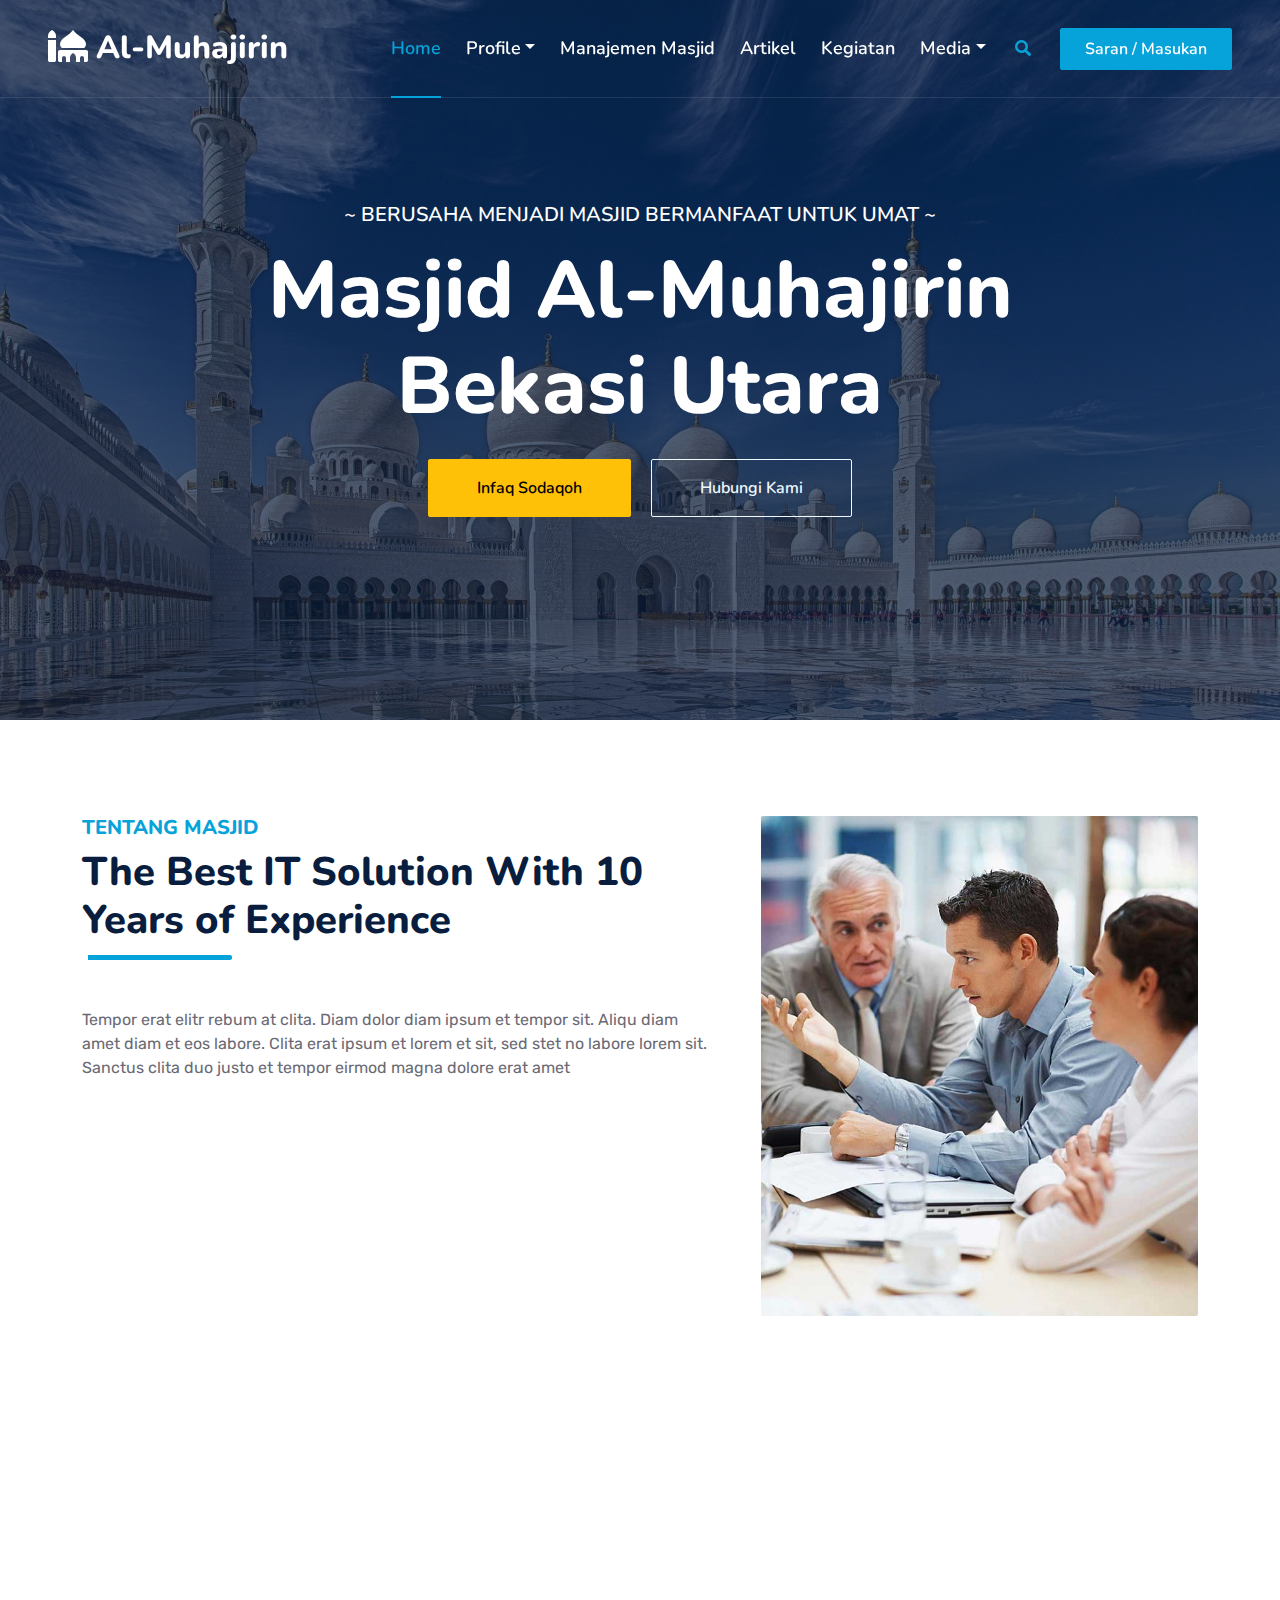
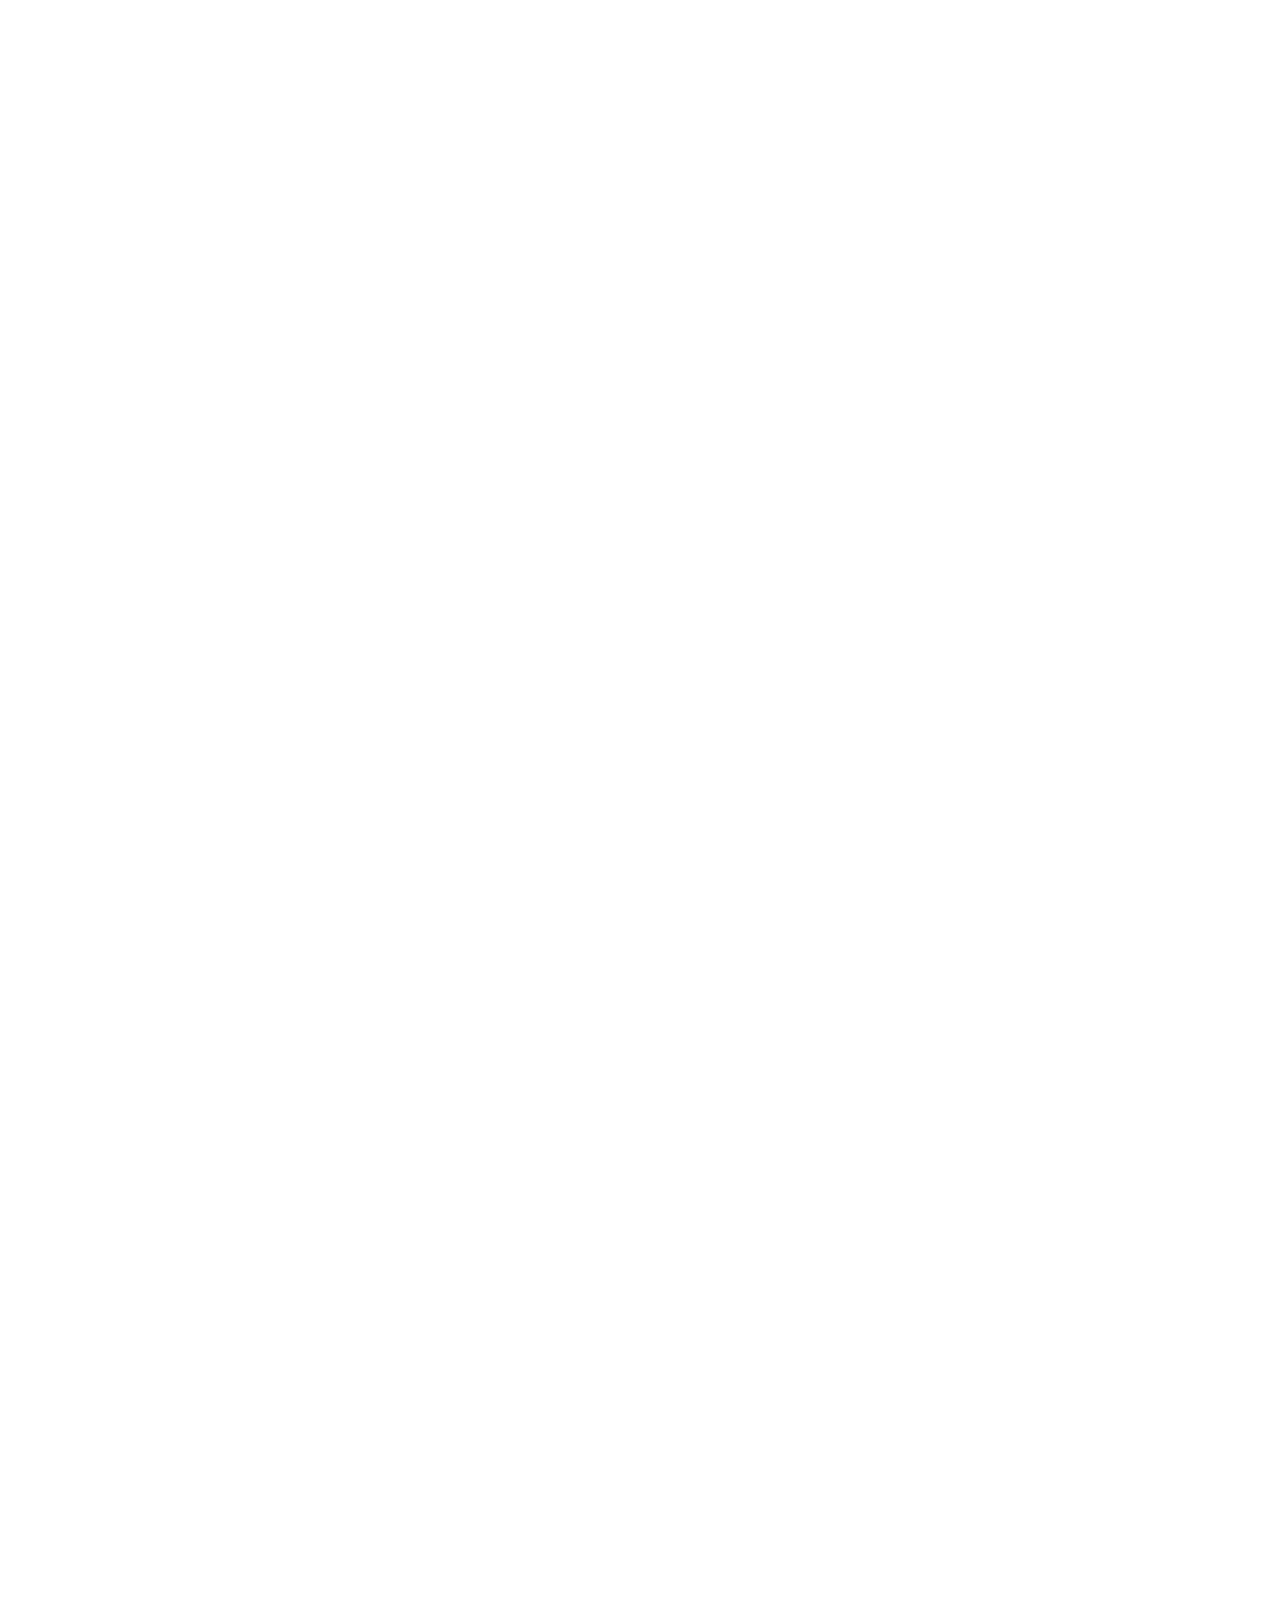
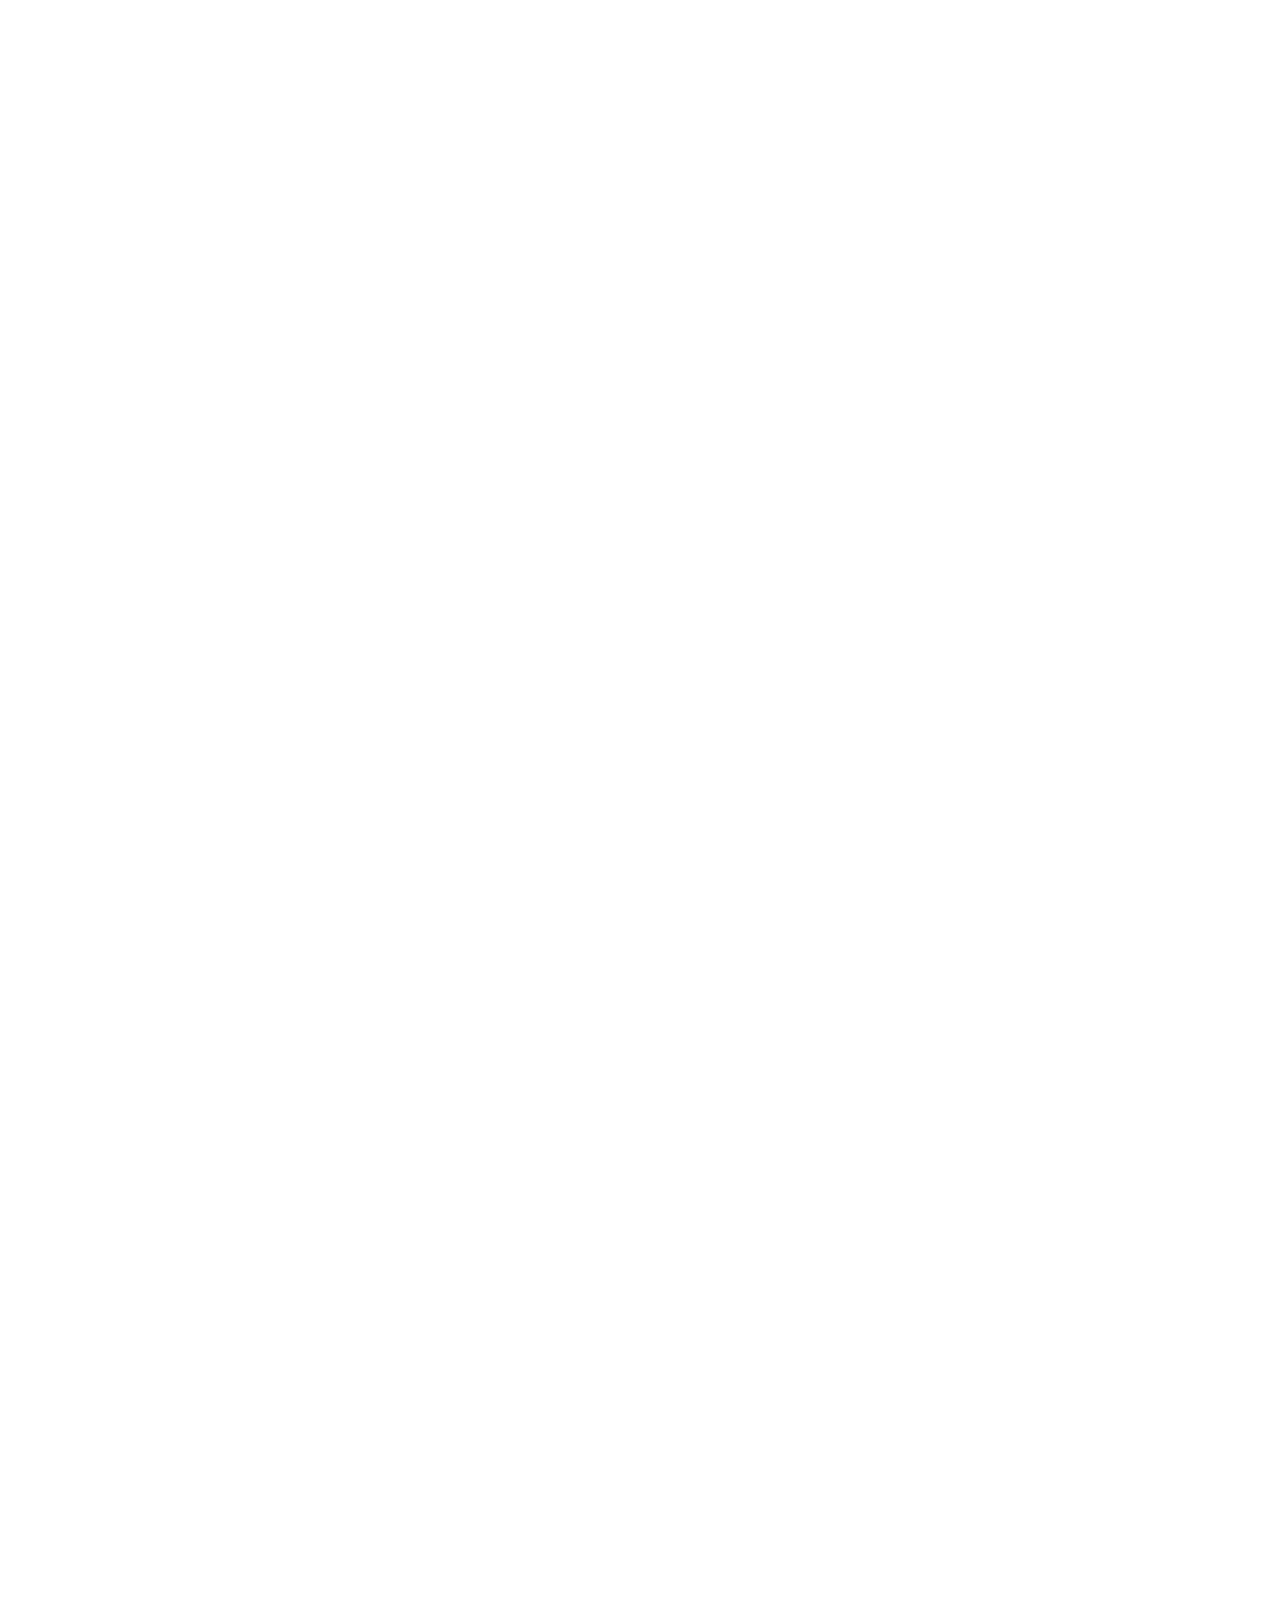
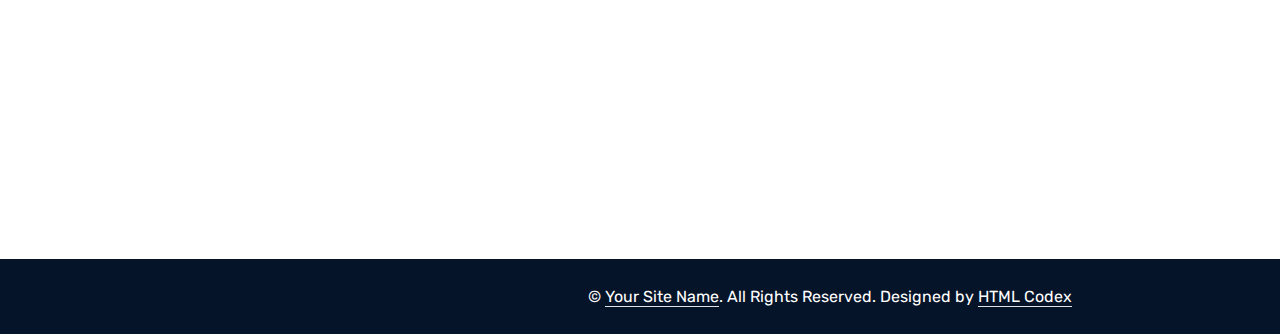
==== index.html @ e38d2fbe "layout HTML" ====
<!DOCTYPE html>
<html lang="en">

<head>
    <meta charset="utf-8">
    <title>Masjid Al-Muhajirin</title>
    <meta content="width=device-width, initial-scale=1.0" name="viewport">
    <meta content="Free HTML Templates" name="keywords">
    <meta content="Free HTML Templates" name="description">

    <!-- Favicon -->
    <link href="img/favicon.ico" rel="icon">

    <!-- Google Web Fonts -->
    <link rel="preconnect" href="https://fonts.googleapis.com">
    <link rel="preconnect" href="https://fonts.gstatic.com" crossorigin>
    <link href="https://fonts.googleapis.com/css2?family=Nunito:wght@400;600;700;800&family=Rubik:wght@400;500;600;700&display=swap" rel="stylesheet">

    <!-- Icon Font Stylesheet -->
    <link href="https://cdnjs.cloudflare.com/ajax/libs/font-awesome/5.10.0/css/all.min.css" rel="stylesheet">
    <link href="https://cdn.jsdelivr.net/npm/bootstrap-icons@1.4.1/font/bootstrap-icons.css" rel="stylesheet">

    <!-- Libraries Stylesheet -->
    <link href="lib/owlcarousel/assets/owl.carousel.min.css" rel="stylesheet">
    <link href="lib/animate/animate.min.css" rel="stylesheet">

    <!-- Customized Bootstrap Stylesheet -->
    <link href="css/bootstrap.min.css" rel="stylesheet">

    <!-- Template Stylesheet -->
    <link href="css/style.css" rel="stylesheet">
</head>

<body>
    <!-- Spinner Start -->
    <div id="spinner" class="show bg-white position-fixed translate-middle w-100 vh-100 top-50 start-50 d-flex align-items-center justify-content-center">
        <div class="spinner"></div>
    </div>
    <!-- Spinner End -->

    <!-- Topbar Start -->
    <!-- <div class="container-fluid bg-dark px-5 d-none d-lg-block">
        <div class="row gx-0">
            <div class="col-lg-8 text-center text-lg-start mb-2 mb-lg-0">
                <div class="d-inline-flex align-items-center" style="height: 45px;">
                    <small class="me-3 text-light"><i class="fa fa-map-marker-alt me-2"></i>123 Street, New York, USA</small>
                    <small class="me-3 text-light"><i class="fa fa-phone-alt me-2"></i>+012 345 6789</small>
                    <small class="text-light"><i class="fa fa-envelope-open me-2"></i>info@example.com</small>
                </div>
            </div>
            <div class="col-lg-4 text-center text-lg-end">
                <div class="d-inline-flex align-items-center" style="height: 45px;">
                    <a class="btn btn-sm btn-outline-light btn-sm-square rounded-circle me-2" href=""><i class="fab fa-twitter fw-normal"></i></a>
                    <a class="btn btn-sm btn-outline-light btn-sm-square rounded-circle me-2" href=""><i class="fab fa-facebook-f fw-normal"></i></a>
                    <a class="btn btn-sm btn-outline-light btn-sm-square rounded-circle me-2" href=""><i class="fab fa-linkedin-in fw-normal"></i></a>
                    <a class="btn btn-sm btn-outline-light btn-sm-square rounded-circle me-2" href=""><i class="fab fa-instagram fw-normal"></i></a>
                    <a class="btn btn-sm btn-outline-light btn-sm-square rounded-circle" href=""><i class="fab fa-youtube fw-normal"></i></a>
                </div>
            </div>
        </div>
    </div> -->
    <!-- Topbar End -->

    <!-- Navbar & Carousel Start -->
    <div class="container-fluid position-relative p-0">
        <nav class="navbar navbar-expand-lg navbar-dark px-5 py-3 py-lg-0">
            <a href="index.html" class="navbar-brand p-0">
                <h2 style="color: #fff;" class="m-0"><i class="fa fa-mosque me-2"></i>Al-Muhajirin</h2>
            </a>
            <button class="navbar-toggler" type="button" data-bs-toggle="collapse" data-bs-target="#navbarCollapse">
                <span class="fa fa-bars"></span>
            </button>
            <div class="collapse navbar-collapse" id="navbarCollapse">
                <div class="navbar-nav ms-auto py-0">
                    <a href="index.html" class="nav-item nav-link active">Home</a>
                    <div class="nav-item dropdown">
                        <a href="#" class="nav-link dropdown-toggle" data-bs-toggle="dropdown">Profile</a>
                        <div class="dropdown-menu m-0">
                            <a href="singlepage.html" class="dropdown-item">Profile Lengkap</a>
                            <a href="tim-dkm.html" class="dropdown-item">Susunan Pengurus DKM</a>
                            <a href="jamaah.html" class="dropdown-item">Data Semua Jamaah</a>
                        </div>
                    </div>
                    <!-- <a href="about.html" class="nav-item nav-link">Profile</a> -->
                    <a href="singlepage.html" class="nav-item nav-link">Manajemen Masjid</a>
                    <a href="contact.html" class="nav-item nav-link">Artikel</a>
                    <a href="contact.html" class="nav-item nav-link">Kegiatan</a>
                    <!-- <a href="contact.html" class="nav-item nav-link">Media</a> -->
                    <div class="nav-item dropdown">
                        <a href="#" class="nav-link dropdown-toggle" data-bs-toggle="dropdown">Media</a>
                        <div class="dropdown-menu m-0">
                            <a href="feature.html" class="dropdown-item">Poster Dakwah</a>
                            <a href="price.html" class="dropdown-item">Galeri</a>
                            <a href="feature.html" class="dropdown-item">Video</a>
                        </div>
                    </div>
                    <!-- <a href="contact.html" class="nav-item nav-link">Kontak</a> -->
                </div>
                <butaton type="button" class="btn text-primary ms-3" data-bs-toggle="modal" data-bs-target="#searchModal"><i class="fa fa-search"></i></butaton>
                <a href="https://htmlcodex.com/startup-company-website-template" class="btn btn-primary py-2 px-4 ms-3">Saran / Masukan</a>
            </div>
        </nav>

        <div id="header-carousel" class="carousel slide carousel-fade" data-bs-ride="carousel">
            <div class="carousel-inner">
                <div class="carousel-item active">
                    <img class="w-100" src="img/mosque.jpg" alt="Image">
                    <div class="carousel-caption d-flex flex-column align-items-center justify-content-center">
                        <div class="p-3" style="max-width: 900px;">
                            <h5 class="text-white text-uppercase mb-3 animated slideInDown">~ Berusaha Menjadi Masjid Bermanfaat untuk Umat ~</h5>
                            <h1 class="display-1 text-white mb-md-4 animated zoomIn">Masjid Al-Muhajirin<br>Bekasi Utara</h1>
                            <a href="quote.html" class="btn btn-warning py-md-3 px-md-5 me-3 animated slideInLeft">Infaq Sodaqoh</a>
                            <a href="" class="btn btn-outline-light py-md-3 px-md-5 animated slideInRight">Hubungi Kami</a>
                        </div>
                    </div>
                </div>
                <!-- <div class="carousel-item">
                    <img class="w-100" src="img/carousel-2.jpg" alt="Image">
                    <div class="carousel-caption d-flex flex-column align-items-center justify-content-center">
                        <div class="p-3" style="max-width: 900px;">
                            <h5 class="text-white text-uppercase mb-3 animated slideInDown">Creative & Innovative</h5>
                            <h1 class="display-1 text-white mb-md-4 animated zoomIn">Creative & Innovative Digital Solution</h1>
                            <a href="quote.html" class="btn btn-primary py-md-3 px-md-5 me-3 animated slideInLeft">Free Quote</a>
                            <a href="" class="btn btn-outline-light py-md-3 px-md-5 animated slideInRight">Contact Us</a>
                        </div>
                    </div>
                </div> -->
            </div>
            <!-- <button class="carousel-control-prev" type="button" data-bs-target="#header-carousel"
                data-bs-slide="prev">
                <span class="carousel-control-prev-icon" aria-hidden="true"></span>
                <span class="visually-hidden">Previous</span>
            </button>
            <button class="carousel-control-next" type="button" data-bs-target="#header-carousel"
                data-bs-slide="next">
                <span class="carousel-control-next-icon" aria-hidden="true"></span>
                <span class="visually-hidden">Next</span>
            </button> -->
        </div>
    </div>
    <!-- Navbar & Carousel End -->

    <!-- Full Screen Search Start -->
    <div class="modal fade" id="searchModal" tabindex="-1">
        <div class="modal-dialog modal-fullscreen">
            <div class="modal-content" style="background: rgba(9, 30, 62, .7);">
                <div class="modal-header border-0">
                    <button type="button" class="btn bg-white btn-close" data-bs-dismiss="modal" aria-label="Close"></button>
                </div>
                <div class="modal-body d-flex align-items-center justify-content-center">
                    <div class="input-group" style="max-width: 600px;">
                        <input type="text" class="form-control bg-transparent border-primary p-3" placeholder="Type search keyword">
                        <button class="btn btn-primary px-4"><i class="bi bi-search"></i></button>
                    </div>
                </div>
            </div>
        </div>
    </div>
    <!-- Full Screen Search End -->

    <!-- About Start -->
    <div class="container-fluid py-5 wow fadeInUp" data-wow-delay="0.1s">
        <div class="container py-5">
            <div class="row g-5">
                <div class="col-lg-7">
                    <div class="section-title position-relative pb-3 mb-5">
                        <h5 class="fw-bold text-primary text-uppercase">Tentang Masjid</h5>
                        <h1 class="mb-0">The Best IT Solution With 10 Years of Experience</h1>
                    </div>
                    <p class="mb-4">Tempor erat elitr rebum at clita. Diam dolor diam ipsum et tempor sit. Aliqu diam amet diam et eos labore. Clita erat ipsum et lorem et sit, sed stet no labore lorem sit. Sanctus clita duo justo et tempor eirmod magna dolore erat amet</p>
                    <!-- <div class="row g-0 mb-3">
                        <div class="col-sm-6 wow zoomIn" data-wow-delay="0.2s">
                            <h5 class="mb-3"><i class="fa fa-check text-primary me-3"></i>Award Winning</h5>
                            <h5 class="mb-3"><i class="fa fa-check text-primary me-3"></i>Professional Staff</h5>
                        </div>
                        <div class="col-sm-6 wow zoomIn" data-wow-delay="0.4s">
                            <h5 class="mb-3"><i class="fa fa-check text-primary me-3"></i>24/7 Support</h5>
                            <h5 class="mb-3"><i class="fa fa-check text-primary me-3"></i>Fair Prices</h5>
                        </div>
                    </div> -->
                    <a href="quote.html" class="btn btn-primary py-3 px-5 mt-3 wow zoomIn" data-wow-delay="0.9s">Selengkapnya</a>
                </div>
                <div class="col-lg-5" style="min-height: 500px;">
                    <div class="position-relative h-100">
                        <img class="position-absolute w-100 h-100 rounded wow zoomIn" data-wow-delay="0.9s" src="img/about.jpg" style="object-fit: cover;">
                    </div>
                </div>
            </div>
        </div>
    </div>
    <!-- About End -->

    <!-- Service Start -->
    <div class="container-fluid py-5 wow fadeInUp" data-wow-delay="0.1s">
        <div class="container py-5">
            <div class="section-title text-center position-relative pb-3 mb-5 mx-auto" style="max-width: 600px;">
                <h5 class="fw-bold text-primary text-uppercase">Program & Kegiatan</h5>
                <h1 class="mb-0">Custom IT Solutions for Your Successful Business</h1>
            </div>
            <div class="row g-5">
                <div class="col-lg-4 col-md-6 wow zoomIn" data-wow-delay="0.3s">
                    <div class="service-item bg-light rounded d-flex flex-column align-items-center justify-content-center text-center">
                        
                        <h4 class="mb-3">Cyber Security</h4>
                        <p class="m-0">Amet justo dolor lorem kasd amet magna sea stet eos vero lorem ipsum dolore sed</p>
                        <a class="btn btn-lg btn-primary rounded" href="">
                            <i class="bi bi-arrow-right"></i>
                        </a>
                    </div>
                </div>
                <div class="col-lg-4 col-md-6 wow zoomIn" data-wow-delay="0.6s">
                    <div class="service-item bg-light rounded d-flex flex-column align-items-center justify-content-center text-center">
                        
                        <h4 class="mb-3">Data Analytics</h4>
                        <p class="m-0">Amet justo dolor lorem kasd amet magna sea stet eos vero lorem ipsum dolore sed</p>
                        <a class="btn btn-lg btn-primary rounded" href="">
                            <i class="bi bi-arrow-right"></i>
                        </a>
                    </div>
                </div>
                <div class="col-lg-4 col-md-6 wow zoomIn" data-wow-delay="0.9s">
                    <div class="service-item bg-light rounded d-flex flex-column align-items-center justify-content-center text-center">
                        
                        <h4 class="mb-3">Web Development</h4>
                        <p class="m-0">Amet justo dolor lorem kasd amet magna sea stet eos vero lorem ipsum dolore sed</p>
                        <a class="btn btn-lg btn-primary rounded" href="">
                            <i class="bi bi-arrow-right"></i>
                        </a>
                    </div>
                </div>
                <div class="col-lg-4 col-md-6 wow zoomIn" data-wow-delay="0.3s">
                    <div class="service-item bg-light rounded d-flex flex-column align-items-center justify-content-center text-center">
                        
                        <h4 class="mb-3">Apps Development</h4>
                        <p class="m-0">Amet justo dolor lorem kasd amet magna sea stet eos vero lorem ipsum dolore sed</p>
                        <a class="btn btn-lg btn-primary rounded" href="">
                            <i class="bi bi-arrow-right"></i>
                        </a>
                    </div>
                </div>
                <div class="col-lg-4 col-md-6 wow zoomIn" data-wow-delay="0.6s">
                    <div class="service-item bg-light rounded d-flex flex-column align-items-center justify-content-center text-center">
                        
                        <h4 class="mb-3">SEO Optimization</h4>
                        <p class="m-0">Amet justo dolor lorem kasd amet magna sea stet eos vero lorem ipsum dolore sed</p>
                        <a class="btn btn-lg btn-primary rounded" href="">
                            <i class="bi bi-arrow-right"></i>
                        </a>
                    </div>
                </div>
                <div class="col-lg-4 col-md-6 wow zoomIn" data-wow-delay="0.6s">
                    <div class="service-item bg-light rounded d-flex flex-column align-items-center justify-content-center text-center">
                        
                        <h4 class="mb-3">SEO Optimization</h4>
                        <p class="m-0">Amet justo dolor lorem kasd amet magna sea stet eos vero lorem ipsum dolore sed</p>
                        <a class="btn btn-lg btn-primary rounded" href="">
                            <i class="bi bi-arrow-right"></i>
                        </a>
                    </div>
                </div>
            </div>
        </div>
    </div>
    <!-- Service End -->

    <!-- Pricing Plan Start -->
    <!-- <div class="container-fluid py-5 wow fadeInUp" data-wow-delay="0.1s">
        <div class="container py-5">
            <div class="section-title text-center position-relative pb-3 mb-5 mx-auto" style="max-width: 600px;">
                <h5 class="fw-bold text-primary text-uppercase">Pricing Plans</h5>
                <h1 class="mb-0">We are Offering Competitive Prices for Our Clients</h1>
            </div>
            <div class="row g-0">
                <div class="col-lg-4 wow slideInUp" data-wow-delay="0.6s">
                    <div class="bg-light rounded">
                        <div class="border-bottom py-4 px-5 mb-4">
                            <h4 class="text-primary mb-1">Basic Plan</h4>
                            <small class="text-uppercase">For Small Size Business</small>
                        </div>
                        <div class="p-5 pt-0">
                            <h1 class="display-5 mb-3">
                                <small class="align-top" style="font-size: 22px; line-height: 45px;">$</small>49.00<small
                                    class="align-bottom" style="font-size: 16px; line-height: 40px;">/ Month</small>
                            </h1>
                            <div class="d-flex justify-content-between mb-3"><span>HTML5 & CSS3</span><i class="fa fa-check text-primary pt-1"></i></div>
                            <div class="d-flex justify-content-between mb-3"><span>Bootstrap v5</span><i class="fa fa-check text-primary pt-1"></i></div>
                            <div class="d-flex justify-content-between mb-3"><span>Responsive Layout</span><i class="fa fa-times text-danger pt-1"></i></div>
                            <div class="d-flex justify-content-between mb-2"><span>Cross-browser Support</span><i class="fa fa-times text-danger pt-1"></i></div>
                            <a href="" class="btn btn-primary py-2 px-4 mt-4">Order Now</a>
                        </div>
                    </div>
                </div>
                <div class="col-lg-4 wow slideInUp" data-wow-delay="0.3s">
                    <div class="bg-white rounded shadow position-relative" style="z-index: 1;">
                        <div class="border-bottom py-4 px-5 mb-4">
                            <h4 class="text-primary mb-1">Standard Plan</h4>
                            <small class="text-uppercase">For Medium Size Business</small>
                        </div>
                        <div class="p-5 pt-0">
                            <h1 class="display-5 mb-3">
                                <small class="align-top" style="font-size: 22px; line-height: 45px;">$</small>99.00<small
                                    class="align-bottom" style="font-size: 16px; line-height: 40px;">/ Month</small>
                            </h1>
                            <div class="d-flex justify-content-between mb-3"><span>HTML5 & CSS3</span><i class="fa fa-check text-primary pt-1"></i></div>
                            <div class="d-flex justify-content-between mb-3"><span>Bootstrap v5</span><i class="fa fa-check text-primary pt-1"></i></div>
                            <div class="d-flex justify-content-between mb-3"><span>Responsive Layout</span><i class="fa fa-check text-primary pt-1"></i></div>
                            <div class="d-flex justify-content-between mb-2"><span>Cross-browser Support</span><i class="fa fa-times text-danger pt-1"></i></div>
                            <a href="" class="btn btn-primary py-2 px-4 mt-4">Order Now</a>
                        </div>
                    </div>
                </div>
                <div class="col-lg-4 wow slideInUp" data-wow-delay="0.9s">
                    <div class="bg-light rounded">
                        <div class="border-bottom py-4 px-5 mb-4">
                            <h4 class="text-primary mb-1">Advanced Plan</h4>
                            <small class="text-uppercase">For Large Size Business</small>
                        </div>
                        <div class="p-5 pt-0">
                            <h1 class="display-5 mb-3">
                                <small class="align-top" style="font-size: 22px; line-height: 45px;">$</small>149.00<small
                                    class="align-bottom" style="font-size: 16px; line-height: 40px;">/ Month</small>
                            </h1>
                            <div class="d-flex justify-content-between mb-3"><span>HTML5 & CSS3</span><i class="fa fa-check text-primary pt-1"></i></div>
                            <div class="d-flex justify-content-between mb-3"><span>Bootstrap v5</span><i class="fa fa-check text-primary pt-1"></i></div>
                            <div class="d-flex justify-content-between mb-3"><span>Responsive Layout</span><i class="fa fa-check text-primary pt-1"></i></div>
                            <div class="d-flex justify-content-between mb-2"><span>Cross-browser Support</span><i class="fa fa-check text-primary pt-1"></i></div>
                            <a href="" class="btn btn-primary py-2 px-4 mt-4">Order Now</a>
                        </div>
                    </div>
                </div>
            </div>
        </div>
    </div> -->
    <!-- Pricing Plan End -->

    <!-- Testimonial Start -->
    <div class="container-fluid py-5 wow fadeInUp" data-wow-delay="0.1s">
        <div class="container py-5">
            <div class="section-title text-center position-relative pb-3 mb-4 mx-auto" style="max-width: 600px;">
                <h5 class="fw-bold text-primary text-uppercase">Tanggapan Jamaah Masjid</h5>
                <h1 class="mb-0">What Our Clients Say About Our Digital Services</h1>
            </div>
            <div class="owl-carousel testimonial-carousel wow fadeInUp" data-wow-delay="0.6s">
                <div class="testimonial-item bg-light my-4">
                    <div class="d-flex align-items-center border-bottom pt-5 pb-4 px-5">
                        <img class="img-fluid rounded" src="img/testimonial-1.jpg" style="width: 60px; height: 60px;" >
                        <div class="ps-4">
                            <h4 class="text-primary mb-1">Client Name</h4>
                            <small class="text-uppercase">Profession</small>
                        </div>
                    </div>
                    <div class="pt-4 pb-5 px-5">
                        Dolor et eos labore, stet justo sed est sed. Diam sed sed dolor stet amet eirmod eos labore diam
                    </div>
                </div>
                <div class="testimonial-item bg-light my-4">
                    <div class="d-flex align-items-center border-bottom pt-5 pb-4 px-5">
                        <img class="img-fluid rounded" src="img/testimonial-2.jpg" style="width: 60px; height: 60px;" >
                        <div class="ps-4">
                            <h4 class="text-primary mb-1">Client Name</h4>
                            <small class="text-uppercase">Profession</small>
                        </div>
                    </div>
                    <div class="pt-4 pb-5 px-5">
                        Dolor et eos labore, stet justo sed est sed. Diam sed sed dolor stet amet eirmod eos labore diam
                    </div>
                </div>
                <div class="testimonial-item bg-light my-4">
                    <div class="d-flex align-items-center border-bottom pt-5 pb-4 px-5">
                        <img class="img-fluid rounded" src="img/testimonial-3.jpg" style="width: 60px; height: 60px;" >
                        <div class="ps-4">
                            <h4 class="text-primary mb-1">Client Name</h4>
                            <small class="text-uppercase">Profession</small>
                        </div>
                    </div>
                    <div class="pt-4 pb-5 px-5">
                        Dolor et eos labore, stet justo sed est sed. Diam sed sed dolor stet amet eirmod eos labore diam
                    </div>
                </div>
                <div class="testimonial-item bg-light my-4">
                    <div class="d-flex align-items-center border-bottom pt-5 pb-4 px-5">
                        <img class="img-fluid rounded" src="img/testimonial-4.jpg" style="width: 60px; height: 60px;" >
                        <div class="ps-4">
                            <h4 class="text-primary mb-1">Client Name</h4>
                            <small class="text-uppercase">Profession</small>
                        </div>
                    </div>
                    <div class="pt-4 pb-5 px-5">
                        Dolor et eos labore, stet justo sed est sed. Diam sed sed dolor stet amet eirmod eos labore diam
                    </div>
                </div>
            </div>
        </div>
    </div>
    <!-- Testimonial End -->

    <!-- Blog Start -->
    <div class="container-fluid py-5 wow fadeInUp" data-wow-delay="0.1s">
        <div class="container py-5">
            <div class="section-title text-center position-relative pb-3 mb-5 mx-auto" style="max-width: 600px;">
                <h5 class="fw-bold text-primary text-uppercase">Artikel Terbaru</h5>
                <h1 class="mb-0">Read The Latest Articles from Our Blog Post</h1>
            </div>
            <div class="row g-5">
                <div class="col-lg-4 wow slideInUp" data-wow-delay="0.3s">
                    <div class="blog-item bg-light rounded overflow-hidden">
                        <div class="blog-img position-relative overflow-hidden">
                            <img class="img-fluid" src="img/blog-1.jpg" alt="">
                            <a class="position-absolute top-0 start-0 bg-primary text-white rounded-end mt-5 py-2 px-4" href="">Web Design</a>
                        </div>
                        <div class="p-4">
                            <div class="d-flex mb-3">
                                <!-- <small class="me-3"><i class="far fa-user text-primary me-2"></i>John Doe</small> -->
                                <small><i class="far fa-calendar-alt text-primary me-2"></i>01 Jan, 2045</small>
                            </div>
                            <h4 class="mb-3">How to build a website</h4>
                            <p>Dolor et eos labore stet justo sed est sed sed sed dolor stet amet</p>
                            <a class="text-uppercase" href="">Selengkapnya <i class="bi bi-arrow-right"></i></a>
                        </div>
                    </div>
                </div>
                <div class="col-lg-4 wow slideInUp" data-wow-delay="0.6s">
                    <div class="blog-item bg-light rounded overflow-hidden">
                        <div class="blog-img position-relative overflow-hidden">
                            <img class="img-fluid" src="img/blog-2.jpg" alt="">
                            <a class="position-absolute top-0 start-0 bg-primary text-white rounded-end mt-5 py-2 px-4" href="">Web Design</a>
                        </div>
                        <div class="p-4">
                            <div class="d-flex mb-3">
                                <!-- <small class="me-3"><i class="far fa-user text-primary me-2"></i>John Doe</small> -->
                                <small><i class="far fa-calendar-alt text-primary me-2"></i>01 Jan, 2045</small>
                            </div>
                            <h4 class="mb-3">How to build a website</h4>
                            <p>Dolor et eos labore stet justo sed est sed sed sed dolor stet amet</p>
                            <a class="text-uppercase" href="">Selengkapnya <i class="bi bi-arrow-right"></i></a>
                        </div>
                    </div>
                </div>
                <div class="col-lg-4 wow slideInUp" data-wow-delay="0.9s">
                    <div class="blog-item bg-light rounded overflow-hidden">
                        <div class="blog-img position-relative overflow-hidden">
                            <img class="img-fluid" src="img/blog-3.jpg" alt="">
                            <a class="position-absolute top-0 start-0 bg-primary text-white rounded-end mt-5 py-2 px-4" href="">Web Design</a>
                        </div>
                        <div class="p-4">
                            <div class="d-flex mb-3">
                                <!-- <small class="me-3"><i class="far fa-user text-primary me-2"></i>John Doe</small> -->
                                <small><i class="far fa-calendar-alt text-primary me-2"></i>01 Jan, 2045</small>
                            </div>
                            <h4 class="mb-3">How to build a website</h4>
                            <p>Dolor et eos labore stet justo sed est sed sed sed dolor stet amet</p>
                            <a class="text-uppercase" href="">Selengkapnya <i class="bi bi-arrow-right"></i></a>
                        </div>
                    </div>
                </div>
            </div>
        </div>
    </div>
    <!-- Blog Start -->

    <!-- Quote Start -->
    <div class="container-fluid py-5 wow fadeInUp" data-wow-delay="0.1s">
        <div class="container py-5">
            <div class="row g-5">
                <div class="col-lg-7">
                    <div class="section-title position-relative pb-3 mb-3">
                        <h5 class="fw-bold text-primary text-uppercase">Saran dan Kontak</h5>
                        <h1 class="mb-0">Need A Free Quote? Please Feel Free to Contact Us</h1>
                    </div>
                    
                    <p class="mb-4">Eirmod sed tempor lorem ut dolores. Aliquyam sit sadipscing kasd ipsum. Dolor ea et dolore et at sea ea at dolor, justo ipsum duo rebum sea invidunt voluptua. Eos vero eos vero ea et dolore eirmod et. Dolores diam duo invidunt lorem. Elitr ut dolores magna sit. Sea dolore sanctus sed et. Takimata takimata sanctus sed.</p>
                    <div class="d-flex align-items-center mt-2 wow zoomIn" data-wow-delay="0.6s">
                        <div class="bg-default d-flex align-items-center justify-content-center rounded" style="width: 65px; height: 65px;">
                            <!-- <i class="fa fa-phone-alt text-white"></i> -->
                            <img class="img-fluid rounded" src="img/whatsapp.png" style="width: 65px; height: 65px;" >
                        </div>
                        <div class="ps-4">
                            <h5 class="mb-2">Call to ask any question</h5>
                            <h4 class="text-primary mb-0">+012 345 6789</h4>
                        </div>
                    </div>
                    <br>
                    <div class="d-flex align-items-center mt-2 wow zoomIn" data-wow-delay="0.6s">
                        <div class="bg-default d-flex align-items-center justify-content-center rounded" style="width: 65px; height: 65px;">
                            <!-- <i class="fa fa-phone-alt text-white"></i> -->
                            <img class="img-fluid rounded" src="img/whatsapp.png" style="width: 65px; height: 65px;" >
                        </div>
                        <div class="ps-4">
                            <h5 class="mb-2">Call to ask any question</h5>
                            <h4 class="text-primary mb-0">+012 345 6789</h4>
                        </div>
                    </div>
                </div>
                <div class="col-lg-5">
                    <div class="bg-primary rounded h-100 d-flex align-items-center p-5 wow zoomIn" data-wow-delay="0.9s">
                        <form>
                            <div class="row g-3">
                                <div class="col-xl-12">
                                    <input type="text" class="form-control bg-light border-0" placeholder="Your Name" style="height: 55px;">
                                </div>
                                <div class="col-12">
                                    <input type="email" class="form-control bg-light border-0" placeholder="Your Email" style="height: 55px;">
                                </div>
                                <div class="col-12">
                                    <select class="form-select bg-light border-0" style="height: 55px;">
                                        <option selected>Pilihan</option>
                                        <option value="1">Saran / Masukan</option>
                                        <option value="2">Bertanya</option>
                                        <option value="3">Infaq / Shodaqoh</option>
                                    </select>
                                </div>
                                <div class="col-12">
                                    <textarea class="form-control bg-light border-0" rows="3" placeholder="Message"></textarea>
                                </div>
                                <div class="col-12">
                                    <button class="btn btn-dark w-100 py-3" type="submit">Kirim Pesan</button>
                                </div>
                            </div>
                        </form>
                    </div>
                </div>
            </div>
        </div>
    </div>
    <!-- Quote End -->

    <!-- Team Start -->
    <!-- <div class="container-fluid py-5 wow fadeInUp" data-wow-delay="0.1s">
        <div class="container py-5">
            <div class="section-title text-center position-relative pb-3 mb-5 mx-auto" style="max-width: 600px;">
                <h5 class="fw-bold text-primary text-uppercase">Team Members</h5>
                <h1 class="mb-0">Professional Stuffs Ready to Help Your Business</h1>
            </div>
            <div class="row g-5">
                <div class="col-lg-3 wow slideInUp" data-wow-delay="0.3s">
                    <div class="team-item bg-light rounded overflow-hidden">
                        <div class="team-img position-relative overflow-hidden">
                            <img class="img-fluid w-100" src="img/team-1.jpg" alt="">
                            <div class="team-social">
                                <a class="btn btn-lg btn-primary btn-lg-square rounded" href=""><i class="fab fa-twitter fw-normal"></i></a>
                                <a class="btn btn-lg btn-primary btn-lg-square rounded" href=""><i class="fab fa-facebook-f fw-normal"></i></a>
                                <a class="btn btn-lg btn-primary btn-lg-square rounded" href=""><i class="fab fa-instagram fw-normal"></i></a>
                                <a class="btn btn-lg btn-primary btn-lg-square rounded" href=""><i class="fab fa-linkedin-in fw-normal"></i></a>
                            </div>
                        </div>
                        <div class="text-center py-4">
                            <h4 class="text-primary">Full Name</h4>
                            <p class="text-uppercase m-0">Designation</p>
                        </div>
                    </div>
                </div>
                <div class="col-lg-3 wow slideInUp" data-wow-delay="0.6s">
                    <div class="team-item bg-light rounded overflow-hidden">
                        <div class="team-img position-relative overflow-hidden">
                            <img class="img-fluid w-100" src="img/team-2.jpg" alt="">
                            <div class="team-social">
                                <a class="btn btn-lg btn-primary btn-lg-square rounded" href=""><i class="fab fa-twitter fw-normal"></i></a>
                                <a class="btn btn-lg btn-primary btn-lg-square rounded" href=""><i class="fab fa-facebook-f fw-normal"></i></a>
                                <a class="btn btn-lg btn-primary btn-lg-square rounded" href=""><i class="fab fa-instagram fw-normal"></i></a>
                                <a class="btn btn-lg btn-primary btn-lg-square rounded" href=""><i class="fab fa-linkedin-in fw-normal"></i></a>
                            </div>
                        </div>
                        <div class="text-center py-4">
                            <h4 class="text-primary">Full Name</h4>
                            <p class="text-uppercase m-0">Designation</p>
                        </div>
                    </div>
                </div>
                <div class="col-lg-3 wow slideInUp" data-wow-delay="0.9s">
                    <div class="team-item bg-light rounded overflow-hidden">
                        <div class="team-img position-relative overflow-hidden">
                            <img class="img-fluid w-100" src="img/team-3.jpg" alt="">
                            <div class="team-social">
                                <a class="btn btn-lg btn-primary btn-lg-square rounded" href=""><i class="fab fa-twitter fw-normal"></i></a>
                                <a class="btn btn-lg btn-primary btn-lg-square rounded" href=""><i class="fab fa-facebook-f fw-normal"></i></a>
                                <a class="btn btn-lg btn-primary btn-lg-square rounded" href=""><i class="fab fa-instagram fw-normal"></i></a>
                                <a class="btn btn-lg btn-primary btn-lg-square rounded" href=""><i class="fab fa-linkedin-in fw-normal"></i></a>
                            </div>
                        </div>
                        <div class="text-center py-4">
                            <h4 class="text-primary">Full Name</h4>
                            <p class="text-uppercase m-0">Designation</p>
                        </div>
                    </div>
                </div>
            </div>
        </div>
    </div> -->
    <!-- Team End -->

    <!-- Vendor Start -->
    <!-- <div class="container-fluid py-5 wow fadeInUp" data-wow-delay="0.1s">
        <div class="container py-5 mb-5">
            <div class="bg-white">
                <div class="owl-carousel vendor-carousel">
                    <img src="img/vendor-1.jpg" alt="">
                    <img src="img/vendor-2.jpg" alt="">
                    <img src="img/vendor-3.jpg" alt="">
                    <img src="img/vendor-4.jpg" alt="">
                    <img src="img/vendor-5.jpg" alt="">
                    <img src="img/vendor-6.jpg" alt="">
                    <img src="img/vendor-7.jpg" alt="">
                    <img src="img/vendor-8.jpg" alt="">
                    <img src="img/vendor-9.jpg" alt="">
                </div>
            </div>
        </div>
    </div> -->
    <!-- Vendor End -->
    

    <!-- Footer Start -->
    <div class="container-fluid bg-dark text-light mt-5 wow fadeInUp" data-wow-delay="0.1s">
        <div class="container">
            <div class="row gx-5">
                <div class="col-lg-4 col-md-6 footer-about">
                    <div class="d-flex flex-column align-items-center justify-content-center text-center h-100 bg-primary p-4">
                        <a href="index.html" class="navbar-brand">
                            <h1 class="m-0 text-white"><i class="fa fa-mosque me-2"></i>AlMuhajirin</h1>
                        </a>
                        <p class="mt-3 mb-4">Lorem diam sit erat dolor elitr et, diam lorem justo amet clita stet eos sit. Elitr dolor duo lorem, elitr clita ipsum sea. Diam amet erat lorem stet eos. Diam amet et kasd eos duo.</p>
                        <!-- <form action="">
                            <div class="input-group">
                                <input type="text" class="form-control border-white p-3" placeholder="Your Email">
                                <button class="btn btn-dark">Sign Up</button>
                            </div>
                        </form> -->
                    </div>
                </div>
                <div class="col-lg-8 col-md-6">
                    <div class="row gx-5">
                        <div class="col-lg-4 col-md-12 pt-5 mb-5">
                            <div class="section-title section-title-sm position-relative pb-3 mb-4">
                                <h3 class="text-light mb-0">Get In Touch</h3>
                            </div>
                            <div class="d-flex mb-2">
                                <i class="bi bi-geo-alt text-primary me-2"></i>
                                <p class="mb-0">123 Street, New York, USA</p>
                            </div>
                            <div class="d-flex mb-2">
                                <i class="bi bi-envelope-open text-primary me-2"></i>
                                <p class="mb-0">info@example.com</p>
                            </div>
                            <div class="d-flex mb-2">
                                <i class="bi bi-telephone text-primary me-2"></i>
                                <p class="mb-0">+012 345 67890</p>
                            </div>
                            <div class="d-flex mt-4">
                                <a class="btn btn-primary btn-square me-2" href="#"><i class="fab fa-twitter fw-normal"></i></a>
                                <a class="btn btn-primary btn-square me-2" href="#"><i class="fab fa-facebook-f fw-normal"></i></a>
                                <a class="btn btn-primary btn-square me-2" href="#"><i class="fab fa-linkedin-in fw-normal"></i></a>
                                <a class="btn btn-primary btn-square" href="#"><i class="fab fa-instagram fw-normal"></i></a>
                            </div>
                        </div>
                        <div class="col-lg-4 col-md-12 pt-0 pt-lg-5 mb-5">
                            <div class="section-title section-title-sm position-relative pb-3 mb-4">
                                <h3 class="text-light mb-0">Quick Links</h3>
                            </div>
                            <div class="link-animated d-flex flex-column justify-content-start">
                                <a class="text-light mb-2" href="#"><i class="bi bi-arrow-right text-primary me-2"></i>Home</a>
                                <a class="text-light mb-2" href="#"><i class="bi bi-arrow-right text-primary me-2"></i>About Us</a>
                                <a class="text-light mb-2" href="#"><i class="bi bi-arrow-right text-primary me-2"></i>Our Services</a>
                                <a class="text-light mb-2" href="#"><i class="bi bi-arrow-right text-primary me-2"></i>Meet The Team</a>
                                <a class="text-light mb-2" href="#"><i class="bi bi-arrow-right text-primary me-2"></i>Latest Blog</a>
                                <a class="text-light" href="#"><i class="bi bi-arrow-right text-primary me-2"></i>Contact Us</a>
                            </div>
                        </div>
                        <div class="col-lg-4 col-md-12 pt-0 pt-lg-5 mb-5">
                            <div class="section-title section-title-sm position-relative pb-3 mb-4">
                                <h3 class="text-light mb-0">Popular Links</h3>
                            </div>
                            <div class="link-animated d-flex flex-column justify-content-start">
                                <a class="text-light mb-2" href="#"><i class="bi bi-arrow-right text-primary me-2"></i>Home</a>
                                <a class="text-light mb-2" href="#"><i class="bi bi-arrow-right text-primary me-2"></i>About Us</a>
                                <a class="text-light mb-2" href="#"><i class="bi bi-arrow-right text-primary me-2"></i>Our Services</a>
                                <a class="text-light mb-2" href="#"><i class="bi bi-arrow-right text-primary me-2"></i>Meet The Team</a>
                                <a class="text-light mb-2" href="#"><i class="bi bi-arrow-right text-primary me-2"></i>Latest Blog</a>
                                <a class="text-light" href="#"><i class="bi bi-arrow-right text-primary me-2"></i>Contact Us</a>
                            </div>
                        </div>
                    </div>
                </div>
            </div>
        </div>
    </div>
    <div class="container-fluid text-white" style="background: #061429;">
        <div class="container text-center">
            <div class="row justify-content-end">
                <div class="col-lg-8 col-md-6">
                    <div class="d-flex align-items-center justify-content-center" style="height: 75px;">
                        <p class="mb-0">&copy; <a class="text-white border-bottom" href="#">Your Site Name</a>. All Rights Reserved. 
						
						<!--/*** This template is free as long as you keep the footer author’s credit link/attribution link/backlink. If you'd like to use the template without the footer author’s credit link/attribution link/backlink, you can purchase the Credit Removal License from "https://htmlcodex.com/credit-removal". Thank you for your support. ***/-->
						Designed by <a class="text-white border-bottom" href="https://htmlcodex.com">HTML Codex</a></p>
                    </div>
                </div>
            </div>
        </div>
    </div>
    <!-- Footer End -->


    <!-- Back to Top -->
    <a href="#" class="btn btn-lg btn-primary btn-lg-square rounded back-to-top"><i class="bi bi-arrow-up"></i></a>


    <!-- JavaScript Libraries -->
    <script src="https://code.jquery.com/jquery-3.4.1.min.js"></script>
    <script src="https://cdn.jsdelivr.net/npm/bootstrap@5.0.0/dist/js/bootstrap.bundle.min.js"></script>
    <script src="lib/wow/wow.min.js"></script>
    <script src="lib/easing/easing.min.js"></script>
    <script src="lib/waypoints/waypoints.min.js"></script>
    <script src="lib/counterup/counterup.min.js"></script>
    <script src="lib/owlcarousel/owl.carousel.min.js"></script>

    <!-- Template Javascript -->
    <script src="js/main.js"></script>
</body>

</html>
---- css/style.css ----
/********** Template CSS **********/
:root {
    --primary: #06A3DA;
    --secondary: #34AD54;
    --light: #EEF9FF;
    --dark: #091E3E;
}


/*** Spinner ***/
.spinner {
    width: 40px;
    height: 40px;
    background: var(--primary);
    margin: 100px auto;
    -webkit-animation: sk-rotateplane 1.2s infinite ease-in-out;
    animation: sk-rotateplane 1.2s infinite ease-in-out;
}

@-webkit-keyframes sk-rotateplane {
    0% {
        -webkit-transform: perspective(120px)
    }
    50% {
        -webkit-transform: perspective(120px) rotateY(180deg)
    }
    100% {
        -webkit-transform: perspective(120px) rotateY(180deg) rotateX(180deg)
    }
}

@keyframes sk-rotateplane {
    0% {
        transform: perspective(120px) rotateX(0deg) rotateY(0deg);
        -webkit-transform: perspective(120px) rotateX(0deg) rotateY(0deg)
    }
    50% {
        transform: perspective(120px) rotateX(-180.1deg) rotateY(0deg);
        -webkit-transform: perspective(120px) rotateX(-180.1deg) rotateY(0deg)
    }
    100% {
        transform: perspective(120px) rotateX(-180deg) rotateY(-179.9deg);
        -webkit-transform: perspective(120px) rotateX(-180deg) rotateY(-179.9deg);
    }
}

#spinner {
    opacity: 0;
    visibility: hidden;
    transition: opacity .5s ease-out, visibility 0s linear .5s;
    z-index: 99999;
}

#spinner.show {
    transition: opacity .5s ease-out, visibility 0s linear 0s;
    visibility: visible;
    opacity: 1;
}


/*** Heading ***/
h1,
h2,
.fw-bold {
    font-weight: 800 !important;
}

h3,
h4,
.fw-semi-bold {
    font-weight: 700 !important;
}

h5,
h6,
.fw-medium {
    font-weight: 600 !important;
}


/*** Button ***/
.btn {
    font-family: 'Nunito', sans-serif;
    font-weight: 600;
    transition: .5s;
}

.btn-primary,
.btn-secondary {
    color: #FFFFFF;
    box-shadow: inset 0 0 0 50px transparent;
}

.btn-primary:hover {
    box-shadow: inset 0 0 0 0 var(--primary);
}

.btn-secondary:hover {
    box-shadow: inset 0 0 0 0 var(--secondary);
}

.btn-square {
    width: 36px;
    height: 36px;
}

.btn-sm-square {
    width: 30px;
    height: 30px;
}

.btn-lg-square {
    width: 48px;
    height: 48px;
}

.btn-square,
.btn-sm-square,
.btn-lg-square {
    padding-left: 0;
    padding-right: 0;
    text-align: center;
}


/*** Navbar ***/
.navbar-dark .navbar-nav .nav-link {
    font-family: 'Nunito', sans-serif;
    position: relative;
    margin-left: 25px;
    padding: 35px 0;
    color: #FFFFFF;
    font-size: 18px;
    font-weight: 600;
    outline: none;
    transition: .5s;
}

.sticky-top.navbar-dark .navbar-nav .nav-link {
    padding: 20px 0;
    color: var(--dark);
}

.navbar-dark .navbar-nav .nav-link:hover,
.navbar-dark .navbar-nav .nav-link.active {
    color: var(--primary);
}

.navbar-dark .navbar-brand h1 {
    color: #FFFFFF;
}

.navbar-dark .navbar-toggler {
    color: var(--primary) !important;
    border-color: var(--primary) !important;
}

@media (max-width: 991.98px) {
    .sticky-top.navbar-dark {
        position: relative;
        background: #FFFFFF;
    }

    .navbar-dark .navbar-nav .nav-link,
    .navbar-dark .navbar-nav .nav-link.show,
    .sticky-top.navbar-dark .navbar-nav .nav-link {
        padding: 10px 0;
        color: var(--dark);
    }

    .navbar-dark .navbar-brand h1 {
        color: var(--primary);
    }
}

@media (min-width: 992px) {
    .navbar-dark {
        position: absolute;
        width: 100%;
        top: 0;
        left: 0;
        border-bottom: 1px solid rgba(256, 256, 256, .1);
        z-index: 999;
    }
    
    .sticky-top.navbar-dark {
        position: fixed;
        background: #FFFFFF;
    }

    .navbar-dark .navbar-nav .nav-link::before {
        position: absolute;
        content: "";
        width: 0;
        height: 2px;
        bottom: -1px;
        left: 50%;
        background: var(--primary);
        transition: .5s;
    }

    .navbar-dark .navbar-nav .nav-link:hover::before,
    .navbar-dark .navbar-nav .nav-link.active::before {
        width: 100%;
        left: 0;
    }

    .navbar-dark .navbar-nav .nav-link.nav-contact::before {
        display: none;
    }

    .sticky-top.navbar-dark .navbar-brand h1 {
        color: var(--primary);
    }
}


/*** Carousel ***/
.carousel-caption {
    top: 0;
    left: 0;
    right: 0;
    bottom: 0;
    background: rgba(9, 30, 62, .7);
    z-index: 1;
}

@media (max-width: 576px) {
    .carousel-caption h5 {
        font-size: 14px;
        font-weight: 500 !important;
    }

    .carousel-caption h1 {
        font-size: 30px;
        font-weight: 600 !important;
    }
}

.carousel-control-prev,
.carousel-control-next {
    width: 10%;
}

.carousel-control-prev-icon,
.carousel-control-next-icon {
    width: 3rem;
    height: 3rem;
}


/*** Section Title ***/
.section-title::before {
    position: absolute;
    content: "";
    width: 150px;
    height: 5px;
    left: 0;
    bottom: 0;
    background: var(--primary);
    border-radius: 2px;
}

.section-title.text-center::before {
    left: 50%;
    margin-left: -75px;
}

.section-title.section-title-sm::before {
    width: 90px;
    height: 3px;
}

.section-title::after {
    position: absolute;
    content: "";
    width: 6px;
    height: 5px;
    bottom: 0px;
    background: #FFFFFF;
    -webkit-animation: section-title-run 5s infinite linear;
    animation: section-title-run 5s infinite linear;
}

.section-title.section-title-sm::after {
    width: 4px;
    height: 3px;
}

.section-title.text-center::after {
    -webkit-animation: section-title-run-center 5s infinite linear;
    animation: section-title-run-center 5s infinite linear;
}

.section-title.section-title-sm::after {
    -webkit-animation: section-title-run-sm 5s infinite linear;
    animation: section-title-run-sm 5s infinite linear;
}

@-webkit-keyframes section-title-run {
    0% {left: 0; } 50% { left : 145px; } 100% { left: 0; }
}

@-webkit-keyframes section-title-run-center {
    0% { left: 50%; margin-left: -75px; } 50% { left : 50%; margin-left: 45px; } 100% { left: 50%; margin-left: -75px; }
}

@-webkit-keyframes section-title-run-sm {
    0% {left: 0; } 50% { left : 85px; } 100% { left: 0; }
}


/*** Service ***/
.service-item {
    position: relative;
    height: 300px;
    padding: 0 30px;
    transition: .5s;
}

.service-item .service-icon {
    margin-bottom: 30px;
    width: 60px;
    height: 60px;
    display: flex;
    align-items: center;
    justify-content: center;
    background: var(--primary);
    border-radius: 2px;
    transform: rotate(-45deg);
}

.service-item .service-icon i {
    transform: rotate(45deg);
}

.service-item a.btn {
    position: absolute;
    width: 60px;
    bottom: -48px;
    left: 50%;
    margin-left: -30px;
    opacity: 0;
}

.service-item:hover a.btn {
    bottom: -24px;
    opacity: 1;
}


/*** Testimonial ***/
.testimonial-carousel .owl-dots {
    margin-top: 15px;
    display: flex;
    align-items: flex-end;
    justify-content: center;
}

.testimonial-carousel .owl-dot {
    position: relative;
    display: inline-block;
    margin: 0 5px;
    width: 15px;
    height: 15px;
    background: #DDDDDD;
    border-radius: 2px;
    transition: .5s;
}

.testimonial-carousel .owl-dot.active {
    width: 30px;
    background: var(--primary);
}

.testimonial-carousel .owl-item.center {
    position: relative;
    z-index: 1;
}

.testimonial-carousel .owl-item .testimonial-item {
    transition: .5s;
}

.testimonial-carousel .owl-item.center .testimonial-item {
    background: #FFFFFF !important;
    box-shadow: 0 0 30px #DDDDDD;
}


/*** Team ***/
.team-item {
    transition: .5s;
}

.team-social {
    position: absolute;
    width: 100%;
    height: 100%;
    top: 0;
    left: 0;
    display: flex;
    align-items: center;
    justify-content: center;
    transition: .5s;
}

.team-social a.btn {
    position: relative;
    margin: 0 3px;
    margin-top: 100px;
    opacity: 0;
}

.team-item:hover {
    box-shadow: 0 0 30px #DDDDDD;
}

.team-item:hover .team-social {
    /*background: rgba(9, 30, 62, .7);*/
}

.team-item:hover .team-social a.btn:first-child {
    opacity: 1;
    margin-top: 0;
    transition: .3s 0s;
}

.team-item:hover .team-social a.btn:nth-child(2) {
    opacity: 1;
    margin-top: 0;
    transition: .3s .05s;
}

.team-item:hover .team-social a.btn:nth-child(3) {
    opacity: 1;
    margin-top: 0;
    transition: .3s .1s;
}

.team-item:hover .team-social a.btn:nth-child(4) {
    opacity: 1;
    margin-top: 0;
    transition: .3s .15s;
}

.team-item .team-img img,
.blog-item .blog-img img  {
    transition: .5s;
}

.team-item:hover .team-img img,
.blog-item:hover .blog-img img {
    transform: scale(1.15);
}


/*** Miscellaneous ***/
@media (min-width: 991.98px) {
    .facts {
        position: relative;
        margin-top: -75px;
        z-index: 1;
    }
}

.back-to-top {
    position: fixed;
    display: none;
    right: 45px;
    bottom: 45px;
    z-index: 99;
}

.bg-header {
    background: linear-gradient(rgba(9, 30, 62, .7), rgba(9, 30, 62, .7)), url(../img/carousel-1.jpg) center center no-repeat;
    background-size: cover;
}

.link-animated a {
    transition: .5s;
}

.link-animated a:hover {
    padding-left: 10px;
}

@media (min-width: 767.98px) {
    .footer-about {
        margin-bottom: -75px;
    }
}
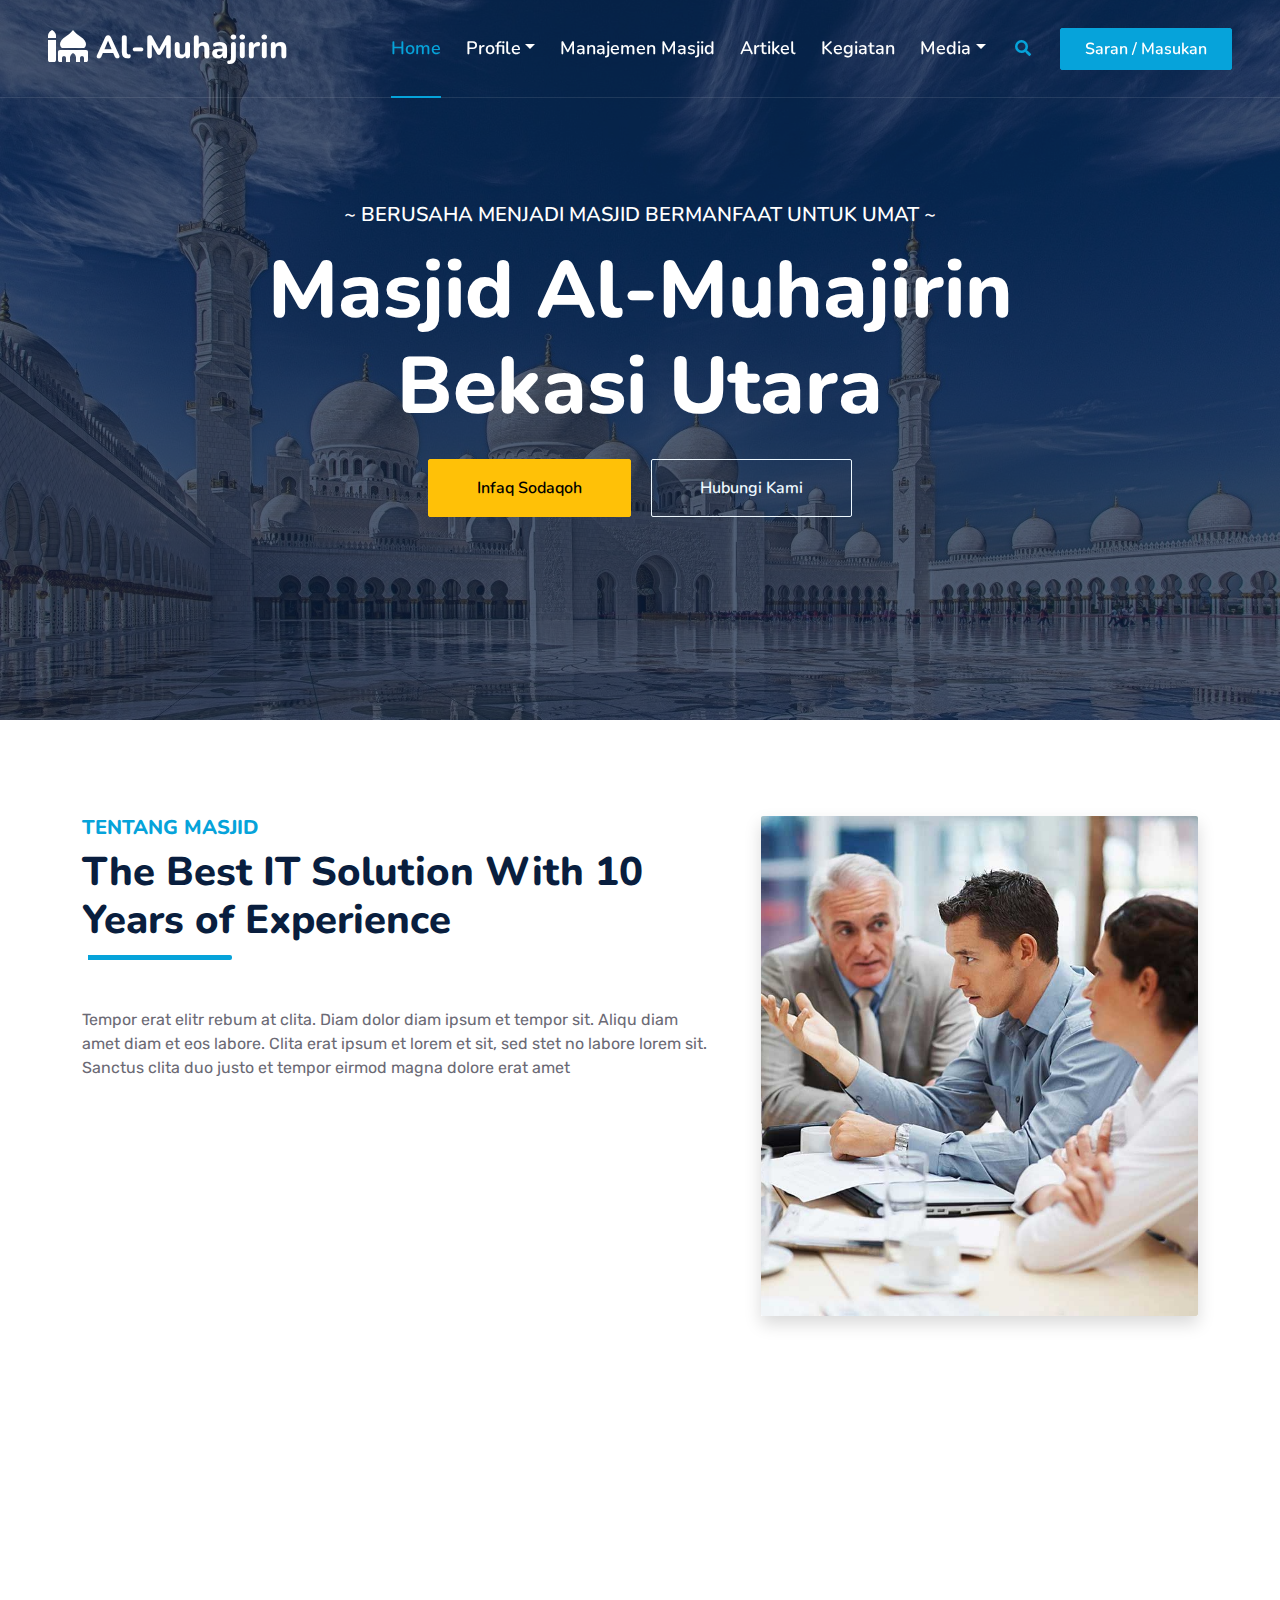
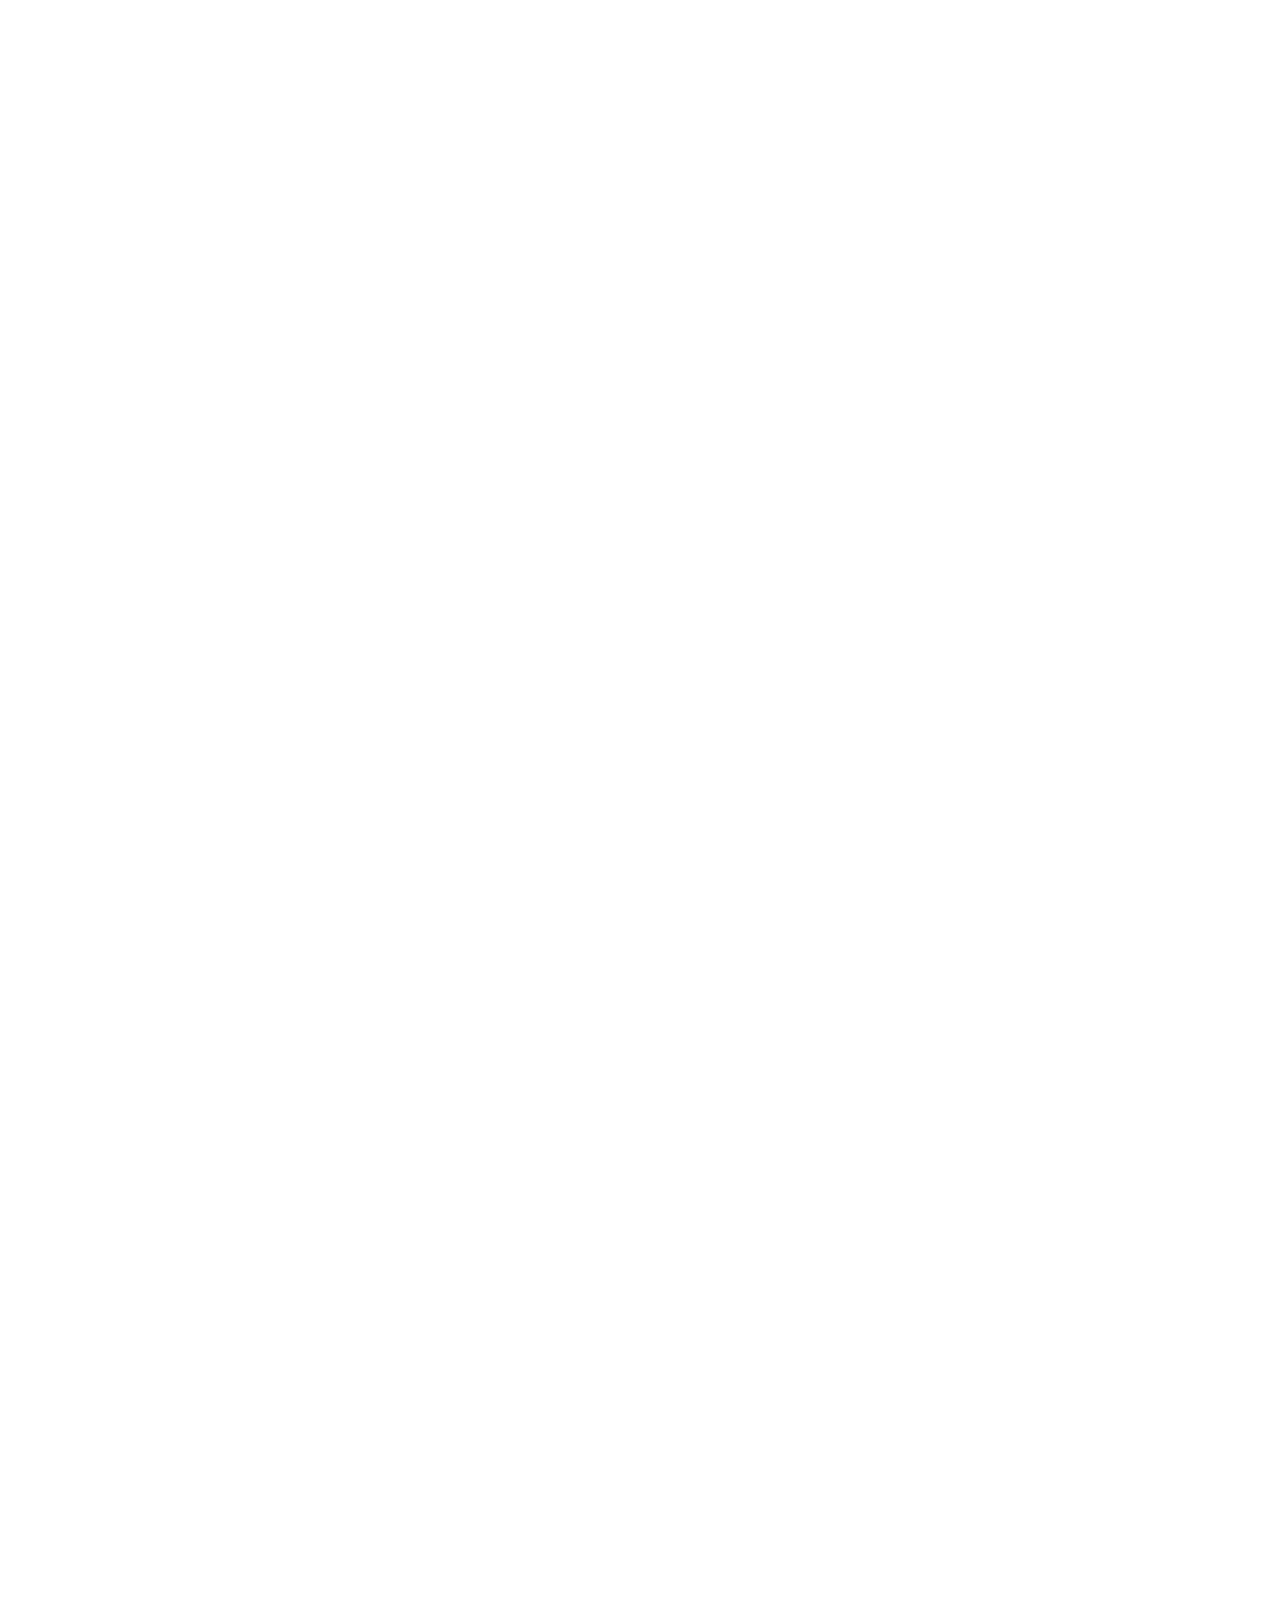
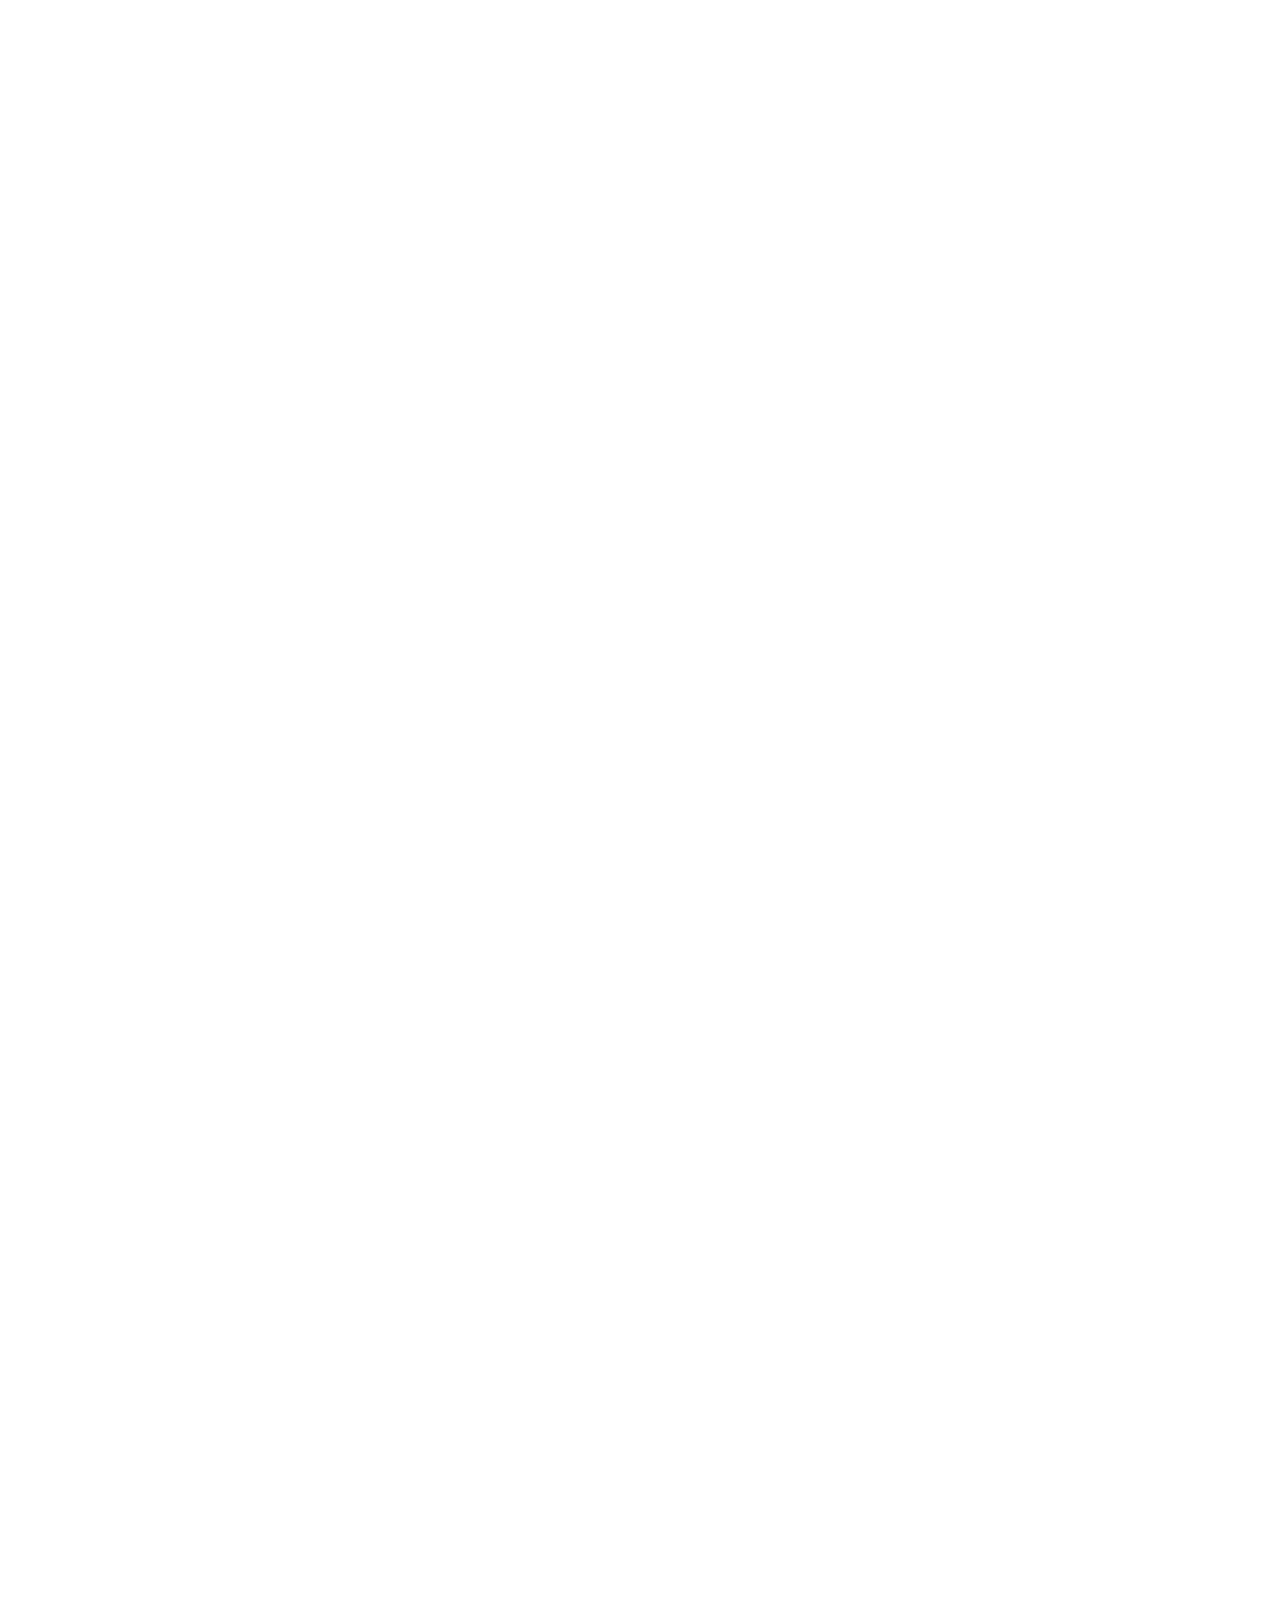
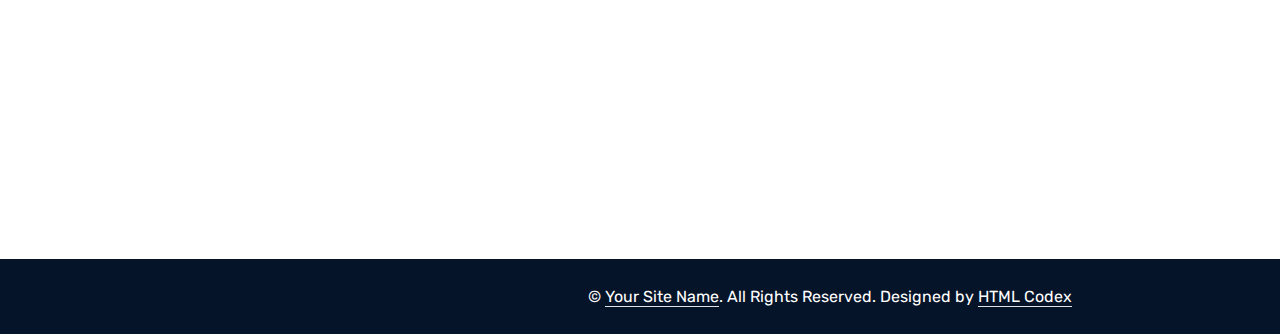
==== commit 5646e940: "class shadow" ====
--- a/index.html
+++ b/index.html
@@ -181,7 +181,7 @@
                     <a href="quote.html" class="btn btn-primary py-3 px-5 mt-3 wow zoomIn" data-wow-delay="0.9s">Selengkapnya</a>
                 </div>
                 <div class="col-lg-5" style="min-height: 500px;">
-                    <div class="position-relative h-100">
+                    <div class="shadow position-relative h-100">
                         <img class="position-absolute w-100 h-100 rounded wow zoomIn" data-wow-delay="0.9s" src="img/about.jpg" style="object-fit: cover;">
                     </div>
                 </div>
@@ -199,7 +199,7 @@
             </div>
             <div class="row g-5">
                 <div class="col-lg-4 col-md-6 wow zoomIn" data-wow-delay="0.3s">
-                    <div class="service-item bg-light rounded d-flex flex-column align-items-center justify-content-center text-center">
+                    <div class="shadow service-item bg-light rounded d-flex flex-column align-items-center justify-content-center text-center">
                         
                         <h4 class="mb-3">Cyber Security</h4>
                         <p class="m-0">Amet justo dolor lorem kasd amet magna sea stet eos vero lorem ipsum dolore sed</p>
@@ -209,7 +209,7 @@
                     </div>
                 </div>
                 <div class="col-lg-4 col-md-6 wow zoomIn" data-wow-delay="0.6s">
-                    <div class="service-item bg-light rounded d-flex flex-column align-items-center justify-content-center text-center">
+                    <div class="shadow service-item bg-light rounded d-flex flex-column align-items-center justify-content-center text-center">
                         
                         <h4 class="mb-3">Data Analytics</h4>
                         <p class="m-0">Amet justo dolor lorem kasd amet magna sea stet eos vero lorem ipsum dolore sed</p>
@@ -219,7 +219,7 @@
                     </div>
                 </div>
                 <div class="col-lg-4 col-md-6 wow zoomIn" data-wow-delay="0.9s">
-                    <div class="service-item bg-light rounded d-flex flex-column align-items-center justify-content-center text-center">
+                    <div class="shadow service-item bg-light rounded d-flex flex-column align-items-center justify-content-center text-center">
                         
                         <h4 class="mb-3">Web Development</h4>
                         <p class="m-0">Amet justo dolor lorem kasd amet magna sea stet eos vero lorem ipsum dolore sed</p>
@@ -229,7 +229,7 @@
                     </div>
                 </div>
                 <div class="col-lg-4 col-md-6 wow zoomIn" data-wow-delay="0.3s">
-                    <div class="service-item bg-light rounded d-flex flex-column align-items-center justify-content-center text-center">
+                    <div class="shadow service-item bg-light rounded d-flex flex-column align-items-center justify-content-center text-center">
                         
                         <h4 class="mb-3">Apps Development</h4>
                         <p class="m-0">Amet justo dolor lorem kasd amet magna sea stet eos vero lorem ipsum dolore sed</p>
@@ -239,7 +239,7 @@
                     </div>
                 </div>
                 <div class="col-lg-4 col-md-6 wow zoomIn" data-wow-delay="0.6s">
-                    <div class="service-item bg-light rounded d-flex flex-column align-items-center justify-content-center text-center">
+                    <div class="shadow service-item bg-light rounded d-flex flex-column align-items-center justify-content-center text-center">
                         
                         <h4 class="mb-3">SEO Optimization</h4>
                         <p class="m-0">Amet justo dolor lorem kasd amet magna sea stet eos vero lorem ipsum dolore sed</p>
@@ -249,7 +249,7 @@
                     </div>
                 </div>
                 <div class="col-lg-4 col-md-6 wow zoomIn" data-wow-delay="0.6s">
-                    <div class="service-item bg-light rounded d-flex flex-column align-items-center justify-content-center text-center">
+                    <div class="shadow service-item bg-light rounded d-flex flex-column align-items-center justify-content-center text-center">
                         
                         <h4 class="mb-3">SEO Optimization</h4>
                         <p class="m-0">Amet justo dolor lorem kasd amet magna sea stet eos vero lorem ipsum dolore sed</p>
@@ -403,7 +403,7 @@
             </div>
             <div class="row g-5">
                 <div class="col-lg-4 wow slideInUp" data-wow-delay="0.3s">
-                    <div class="blog-item bg-light rounded overflow-hidden">
+                    <div class="shadow blog-item bg-light rounded overflow-hidden">
                         <div class="blog-img position-relative overflow-hidden">
                             <img class="img-fluid" src="img/blog-1.jpg" alt="">
                             <a class="position-absolute top-0 start-0 bg-primary text-white rounded-end mt-5 py-2 px-4" href="">Web Design</a>
@@ -420,7 +420,7 @@
                     </div>
                 </div>
                 <div class="col-lg-4 wow slideInUp" data-wow-delay="0.6s">
-                    <div class="blog-item bg-light rounded overflow-hidden">
+                    <div class="shadow blog-item bg-light rounded overflow-hidden">
                         <div class="blog-img position-relative overflow-hidden">
                             <img class="img-fluid" src="img/blog-2.jpg" alt="">
                             <a class="position-absolute top-0 start-0 bg-primary text-white rounded-end mt-5 py-2 px-4" href="">Web Design</a>
@@ -437,7 +437,7 @@
                     </div>
                 </div>
                 <div class="col-lg-4 wow slideInUp" data-wow-delay="0.9s">
-                    <div class="blog-item bg-light rounded overflow-hidden">
+                    <div class="shadow blog-item bg-light rounded overflow-hidden">
                         <div class="blog-img position-relative overflow-hidden">
                             <img class="img-fluid" src="img/blog-3.jpg" alt="">
                             <a class="position-absolute top-0 start-0 bg-primary text-white rounded-end mt-5 py-2 px-4" href="">Web Design</a>
--- a/css/style.css
+++ b/css/style.css
@@ -489,4 +489,16 @@
     .footer-about {
         margin-bottom: -75px;
     }
+}
+
+#poster-modal .modal-img{
+    width: 100%;
+}
+
+.team-img img{
+    cursor: pointer;
+}
+
+.detail-img img{
+    cursor: pointer;
 }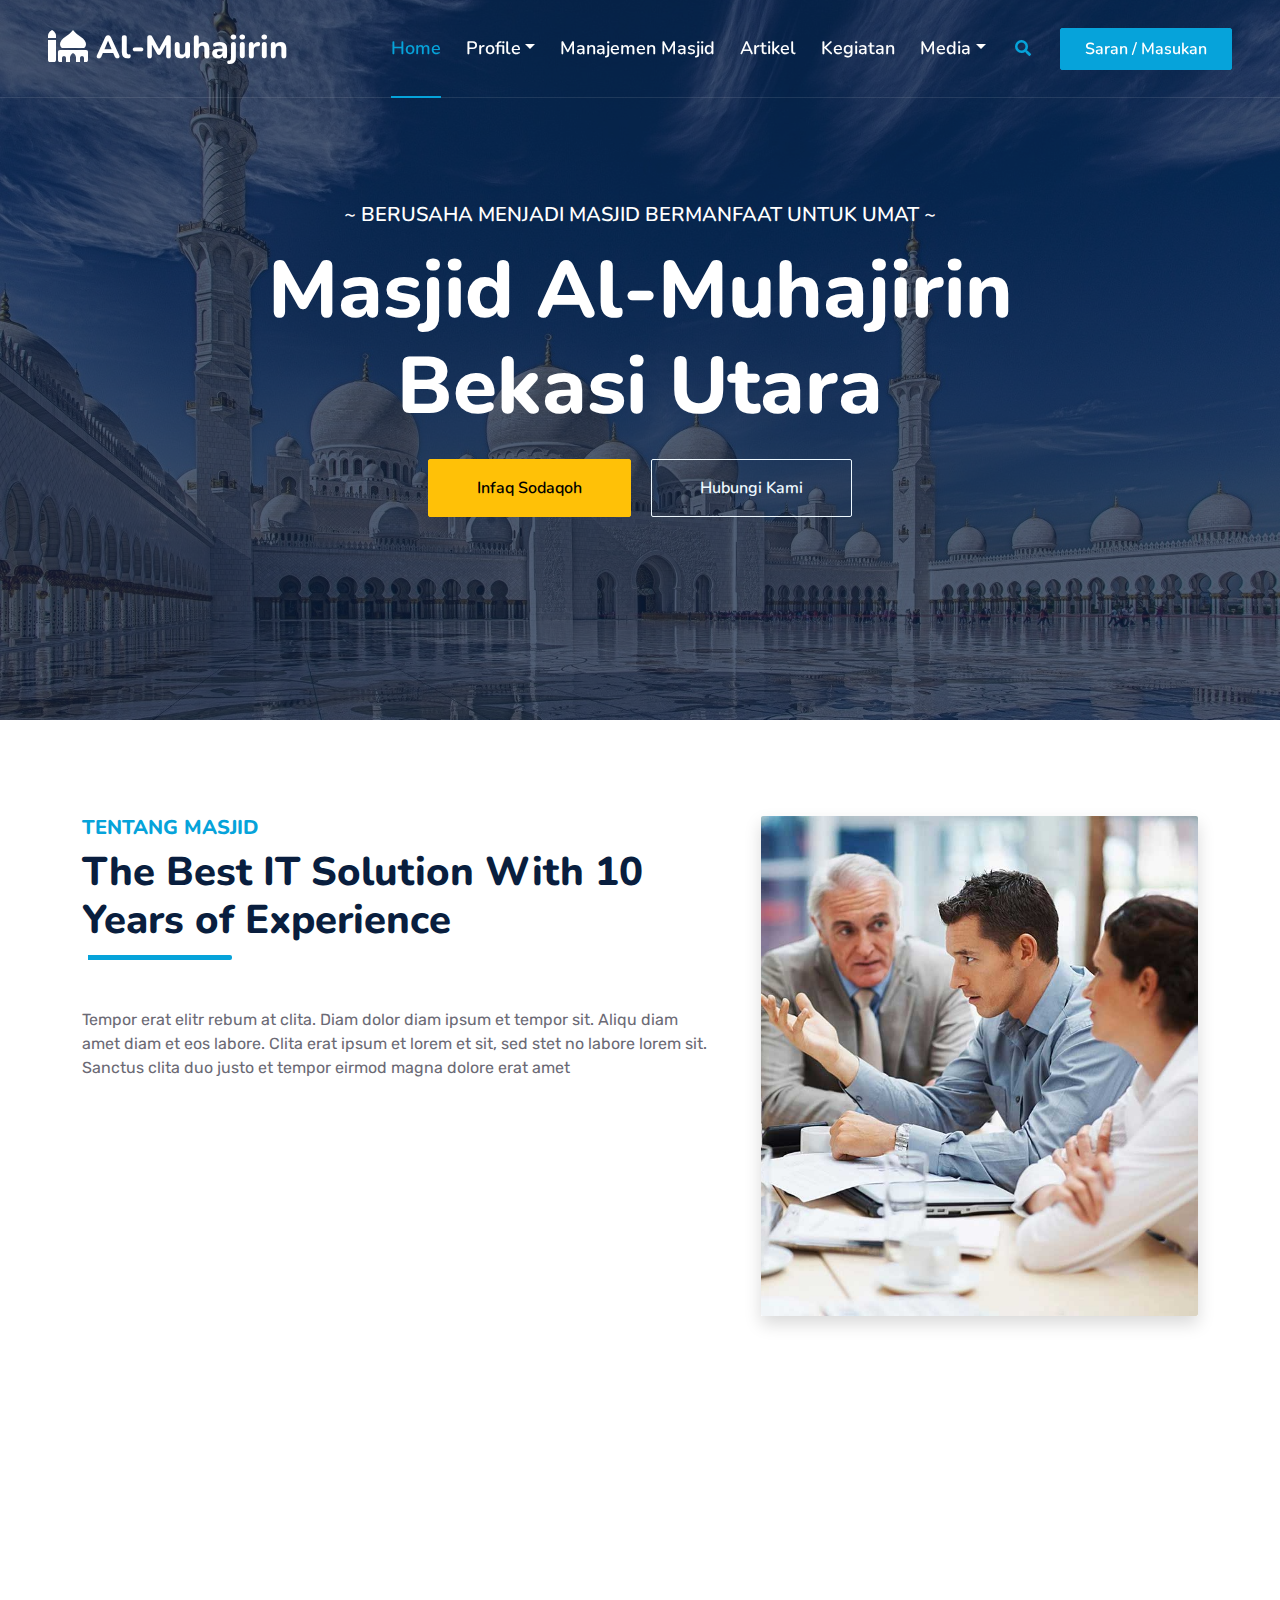
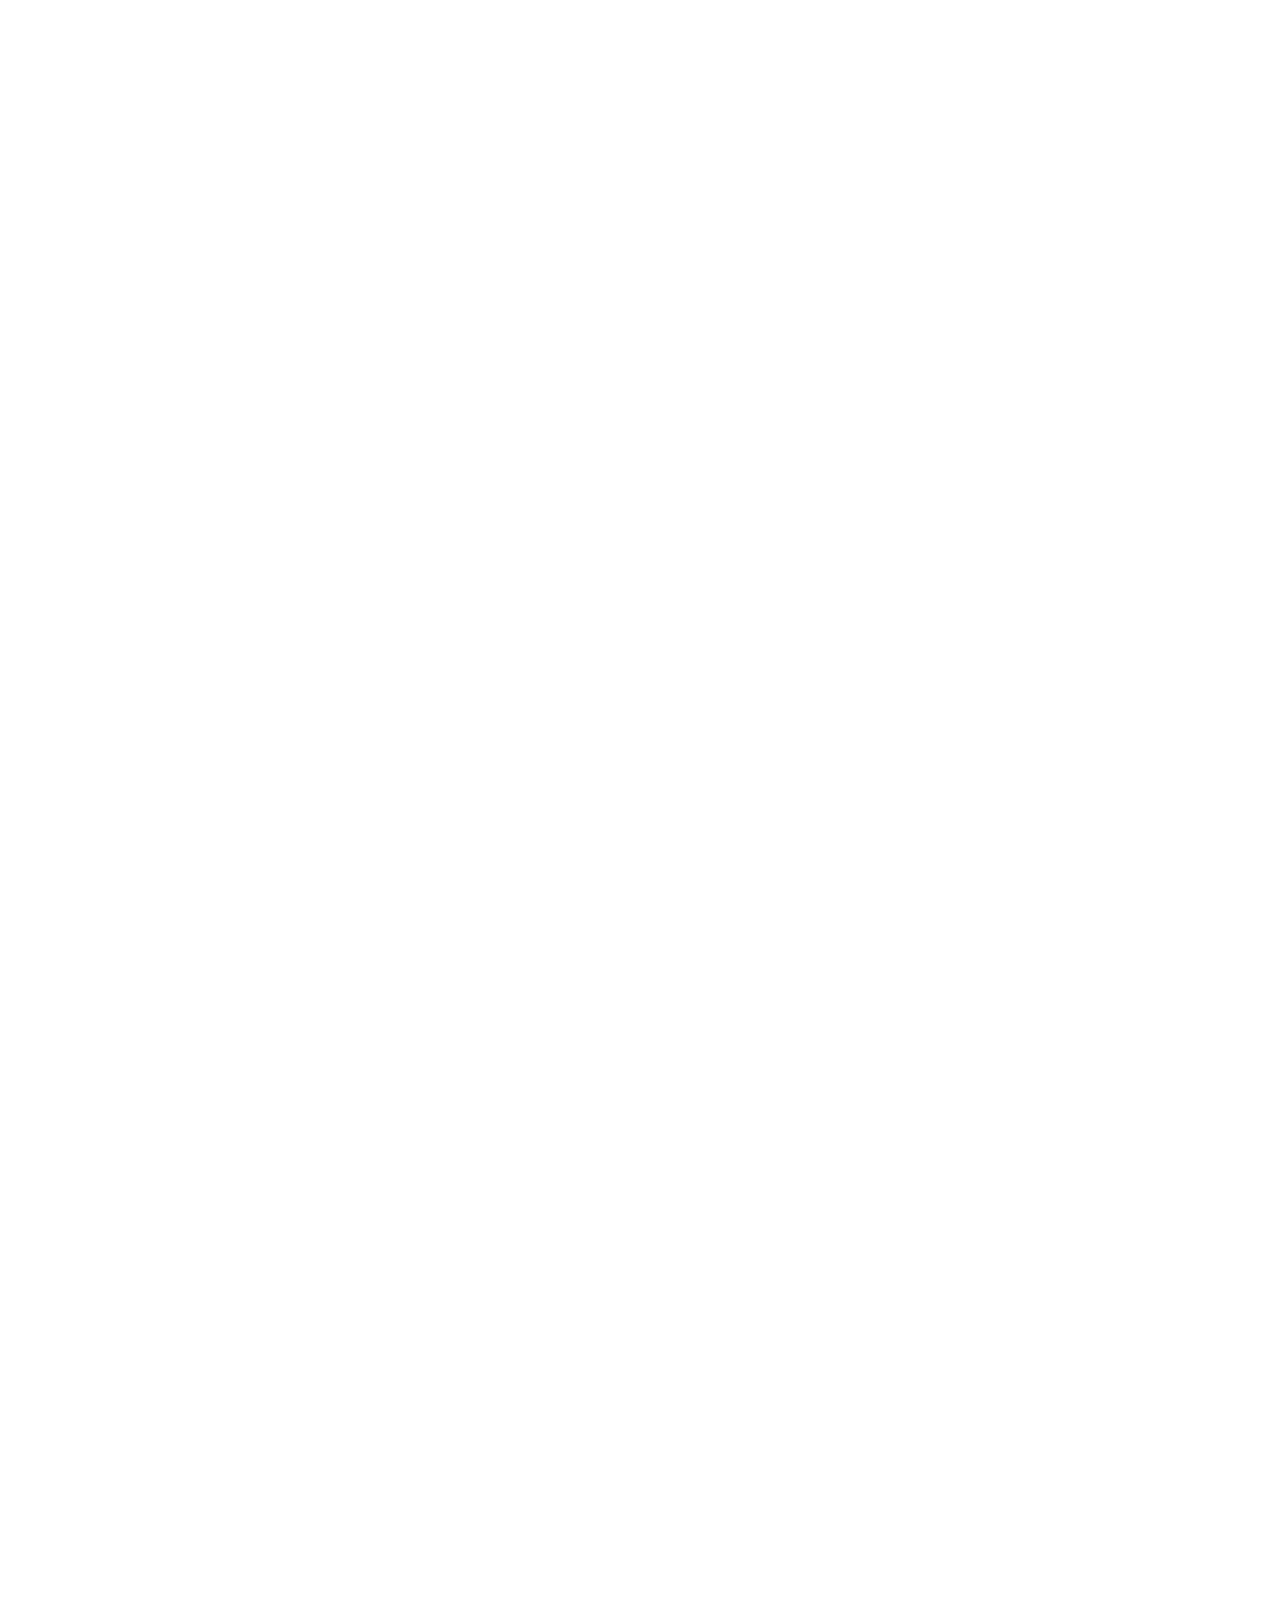
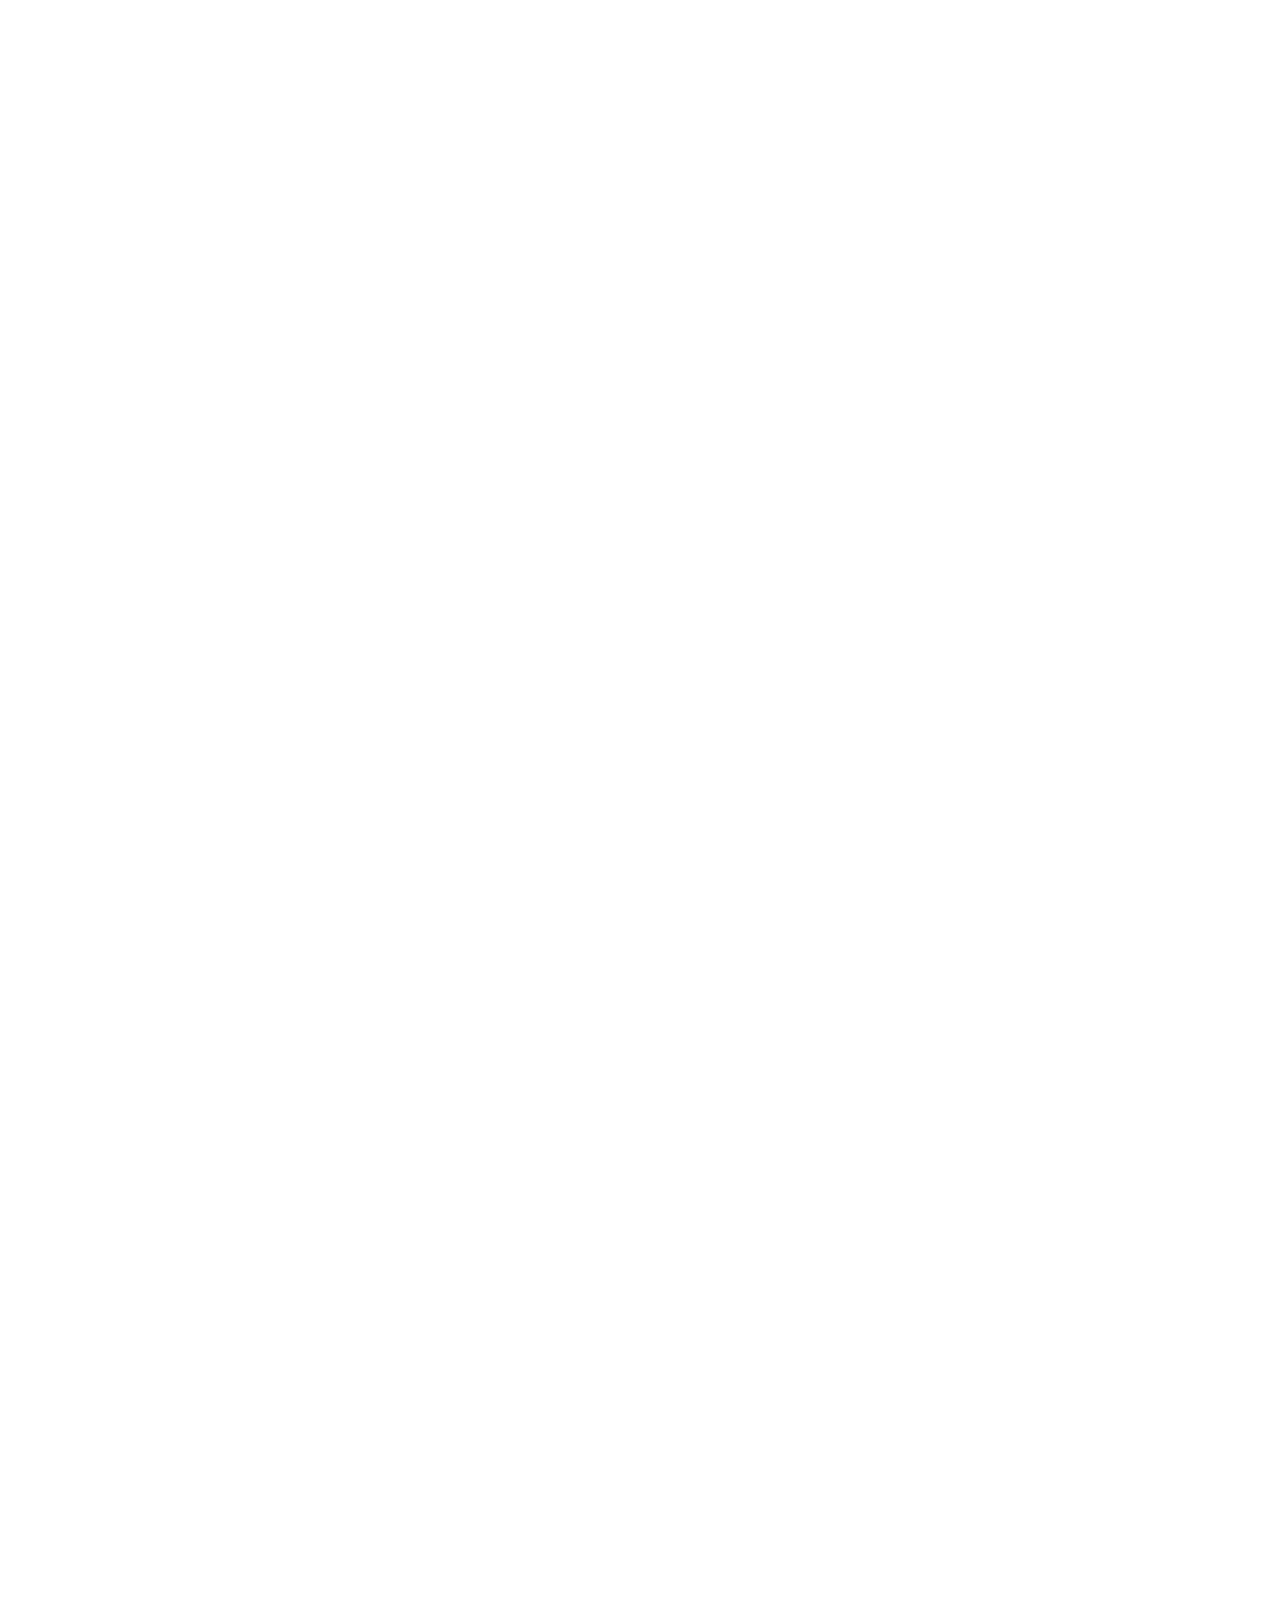
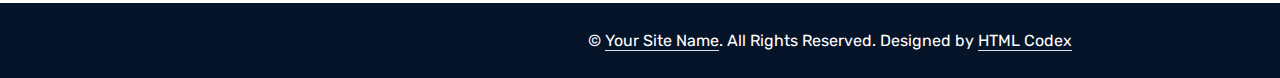
==== commit 0f44d5c1: "style update #2" ====
--- a/index.html
+++ b/index.html
@@ -65,7 +65,7 @@
     <div class="container-fluid position-relative p-0">
         <nav class="navbar navbar-expand-lg navbar-dark px-5 py-3 py-lg-0">
             <a href="index.html" class="navbar-brand p-0">
-                <h2 style="color: #fff;" class="m-0"><i class="fa fa-mosque me-2"></i>Al-Muhajirin</h2>
+                <h2 class="m-0"><i class="fa fa-mosque me-2"></i>Al-Muhajirin</h2>
             </a>
             <button class="navbar-toggler" type="button" data-bs-toggle="collapse" data-bs-target="#navbarCollapse">
                 <span class="fa fa-bars"></span>
@@ -83,21 +83,21 @@
                     </div>
                     <!-- <a href="about.html" class="nav-item nav-link">Profile</a> -->
                     <a href="singlepage.html" class="nav-item nav-link">Manajemen Masjid</a>
-                    <a href="contact.html" class="nav-item nav-link">Artikel</a>
-                    <a href="contact.html" class="nav-item nav-link">Kegiatan</a>
+                    <a href="artikel.html" class="nav-item nav-link">Artikel</a>
+                    <a href="artikel.html" class="nav-item nav-link">Kegiatan</a>
                     <!-- <a href="contact.html" class="nav-item nav-link">Media</a> -->
                     <div class="nav-item dropdown">
                         <a href="#" class="nav-link dropdown-toggle" data-bs-toggle="dropdown">Media</a>
                         <div class="dropdown-menu m-0">
-                            <a href="feature.html" class="dropdown-item">Poster Dakwah</a>
-                            <a href="price.html" class="dropdown-item">Galeri</a>
-                            <a href="feature.html" class="dropdown-item">Video</a>
+                            <a href="poster.html" class="dropdown-item">Poster Dakwah</a>
+                            <a href="galeri.html" class="dropdown-item">Galeri</a>
+                            <a href="video.html" class="dropdown-item">Video</a>
                         </div>
                     </div>
                     <!-- <a href="contact.html" class="nav-item nav-link">Kontak</a> -->
                 </div>
                 <butaton type="button" class="btn text-primary ms-3" data-bs-toggle="modal" data-bs-target="#searchModal"><i class="fa fa-search"></i></butaton>
-                <a href="https://htmlcodex.com/startup-company-website-template" class="btn btn-primary py-2 px-4 ms-3">Saran / Masukan</a>
+                <a href="contact.html" class="btn btn-primary py-2 px-4 ms-3">Saran / Masukan</a>
             </div>
         </nav>
 
@@ -191,8 +191,8 @@
     <!-- About End -->
 
     <!-- Service Start -->
-    <div class="container-fluid py-5 wow fadeInUp" data-wow-delay="0.1s">
-        <div class="container py-5">
+    <div class="container-fluid py-3 wow fadeInUp" data-wow-delay="0.1s">
+        <div class="container py-3">
             <div class="section-title text-center position-relative pb-3 mb-5 mx-auto" style="max-width: 600px;">
                 <h5 class="fw-bold text-primary text-uppercase">Program & Kegiatan</h5>
                 <h1 class="mb-0">Custom IT Solutions for Your Successful Business</h1>
@@ -395,11 +395,11 @@
     <!-- Testimonial End -->
 
     <!-- Blog Start -->
-    <div class="container-fluid py-5 wow fadeInUp" data-wow-delay="0.1s">
-        <div class="container py-5">
+    <div class="container-fluid py-3 wow fadeInUp" data-wow-delay="0.1s">
+        <div class="container py-3">
             <div class="section-title text-center position-relative pb-3 mb-5 mx-auto" style="max-width: 600px;">
                 <h5 class="fw-bold text-primary text-uppercase">Artikel Terbaru</h5>
-                <h1 class="mb-0">Read The Latest Articles from Our Blog Post</h1>
+                <h1 class="mb-0">Read The Featured Articles from Our Article Post</h1>
             </div>
             <div class="row g-5">
                 <div class="col-lg-4 wow slideInUp" data-wow-delay="0.3s">
@@ -646,9 +646,9 @@
                                 <p class="mb-0">+012 345 67890</p>
                             </div>
                             <div class="d-flex mt-4">
+                                <a class="btn btn-primary btn-square me-2" href="#"><i class="fab fa-facebook-f fw-normal"></i></a>
                                 <a class="btn btn-primary btn-square me-2" href="#"><i class="fab fa-twitter fw-normal"></i></a>
-                                <a class="btn btn-primary btn-square me-2" href="#"><i class="fab fa-facebook-f fw-normal"></i></a>
-                                <a class="btn btn-primary btn-square me-2" href="#"><i class="fab fa-linkedin-in fw-normal"></i></a>
+                                <a class="btn btn-primary btn-square me-2" href="#"><i class="fab fa-youtube fw-normal"></i></a>
                                 <a class="btn btn-primary btn-square" href="#"><i class="fab fa-instagram fw-normal"></i></a>
                             </div>
                         </div>
--- a/css/style.css
+++ b/css/style.css
@@ -150,6 +150,10 @@
     color: #FFFFFF;
 }
 
+.navbar-dark .navbar-brand h2 {
+    color: #FFFFFF;
+}
+
 .navbar-dark .navbar-toggler {
     color: var(--primary) !important;
     border-color: var(--primary) !important;
@@ -211,6 +215,10 @@
 
     .sticky-top.navbar-dark .navbar-brand h1 {
         color: var(--primary);
+    }
+
+    .sticky-top.navbar-dark .navbar-brand h2 {
+        color: var(--dark);
     }
 }
 
